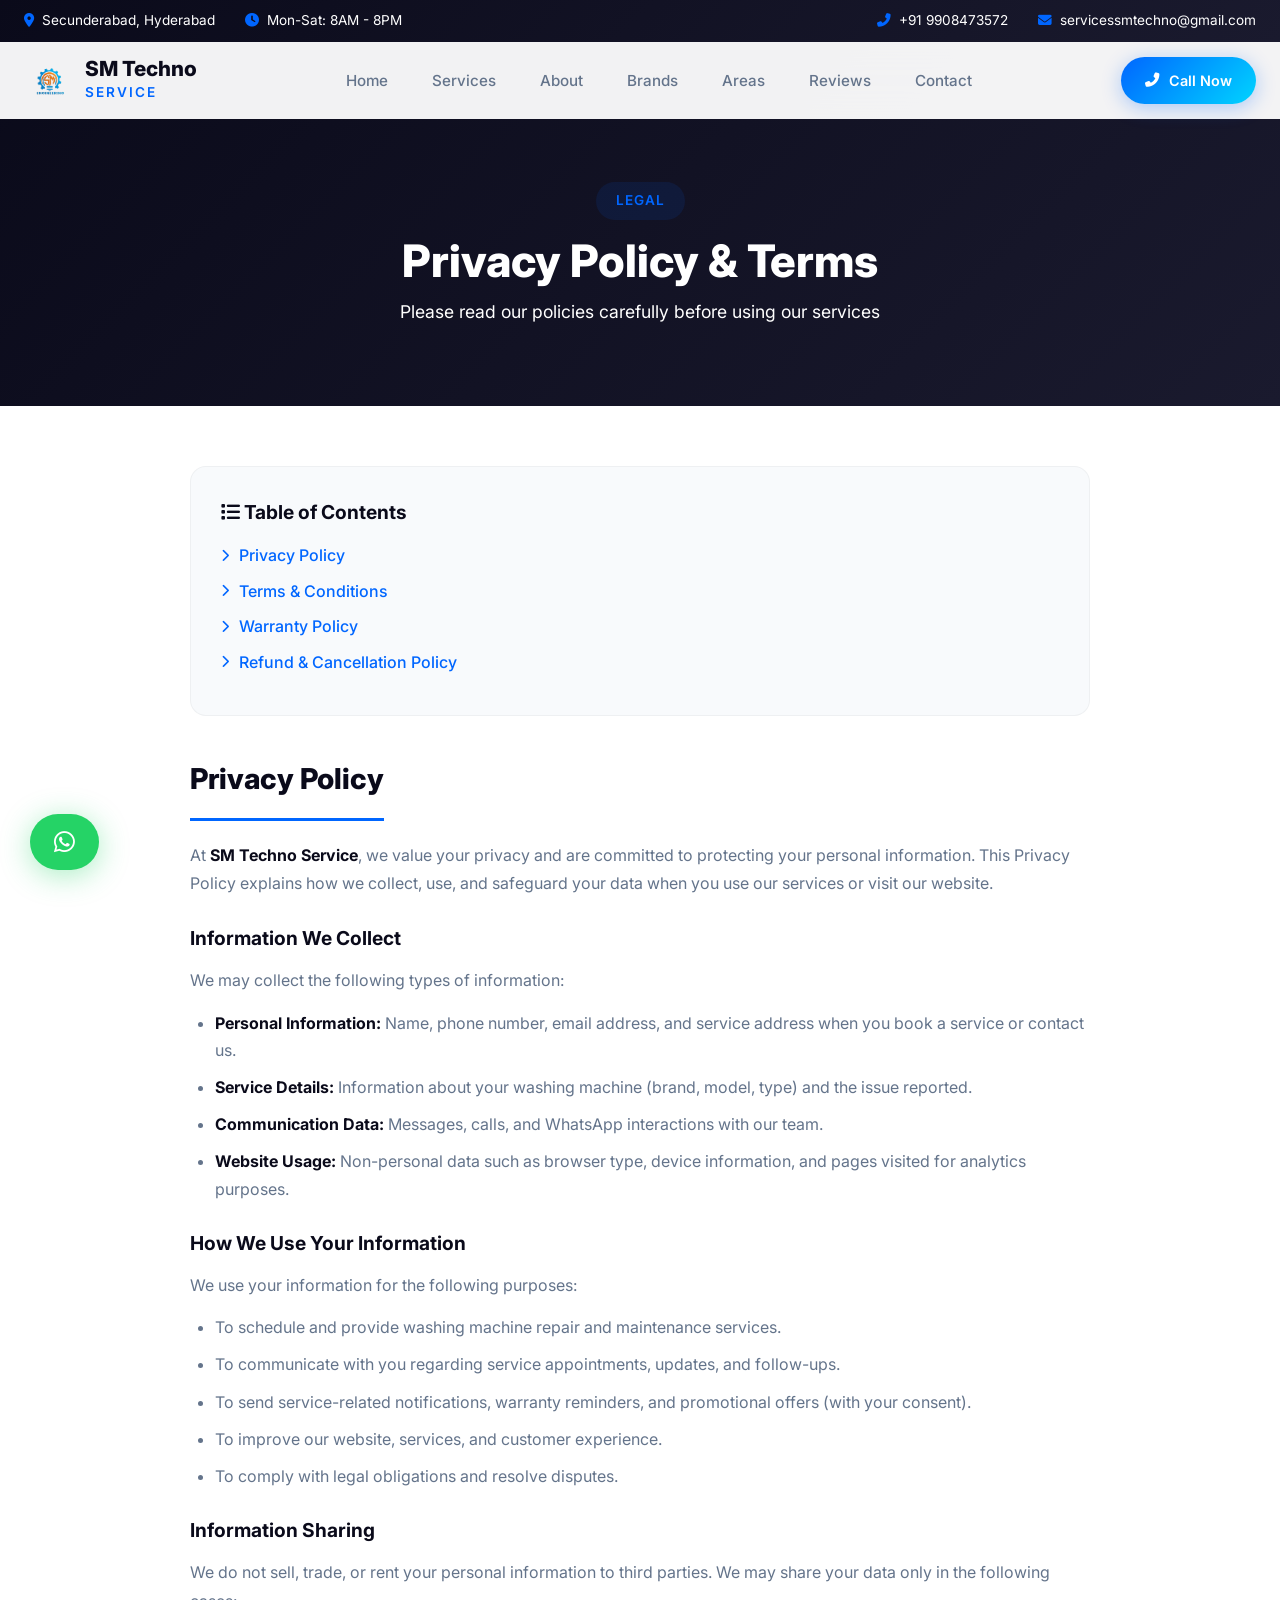
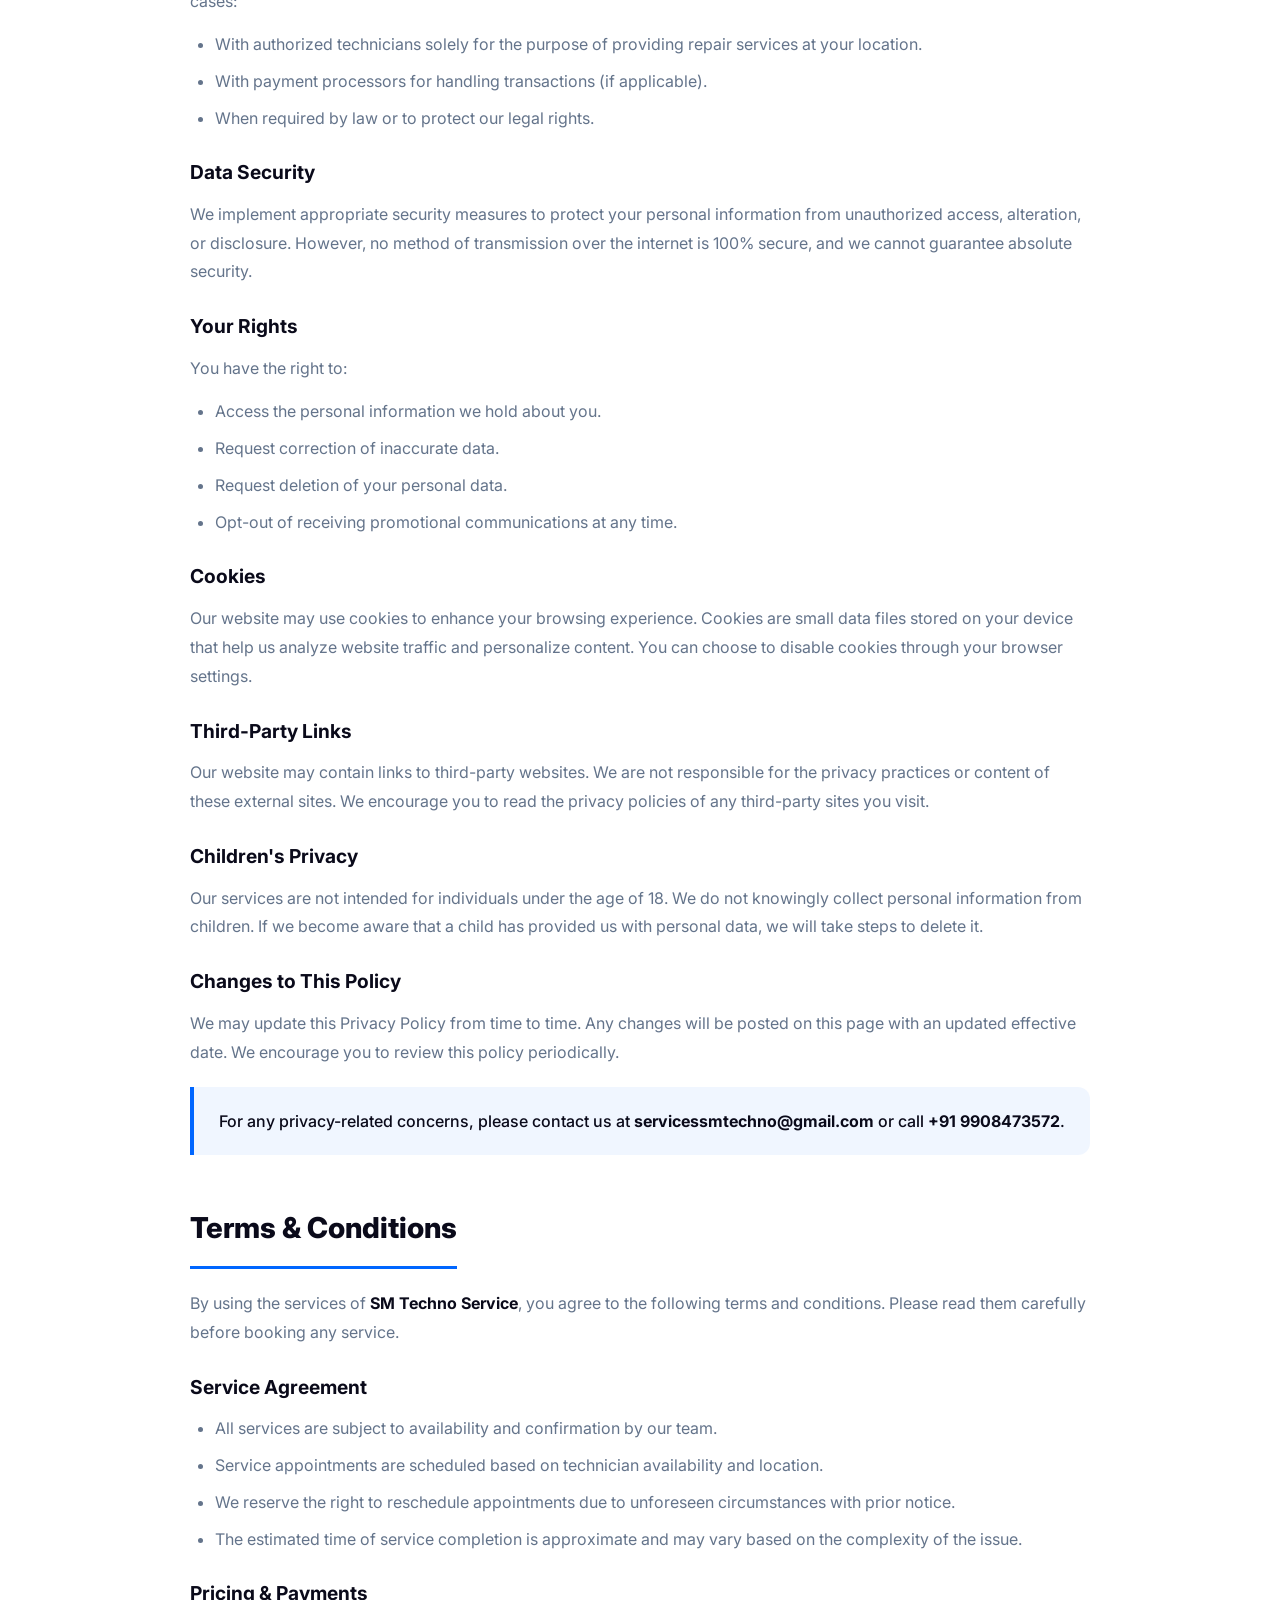
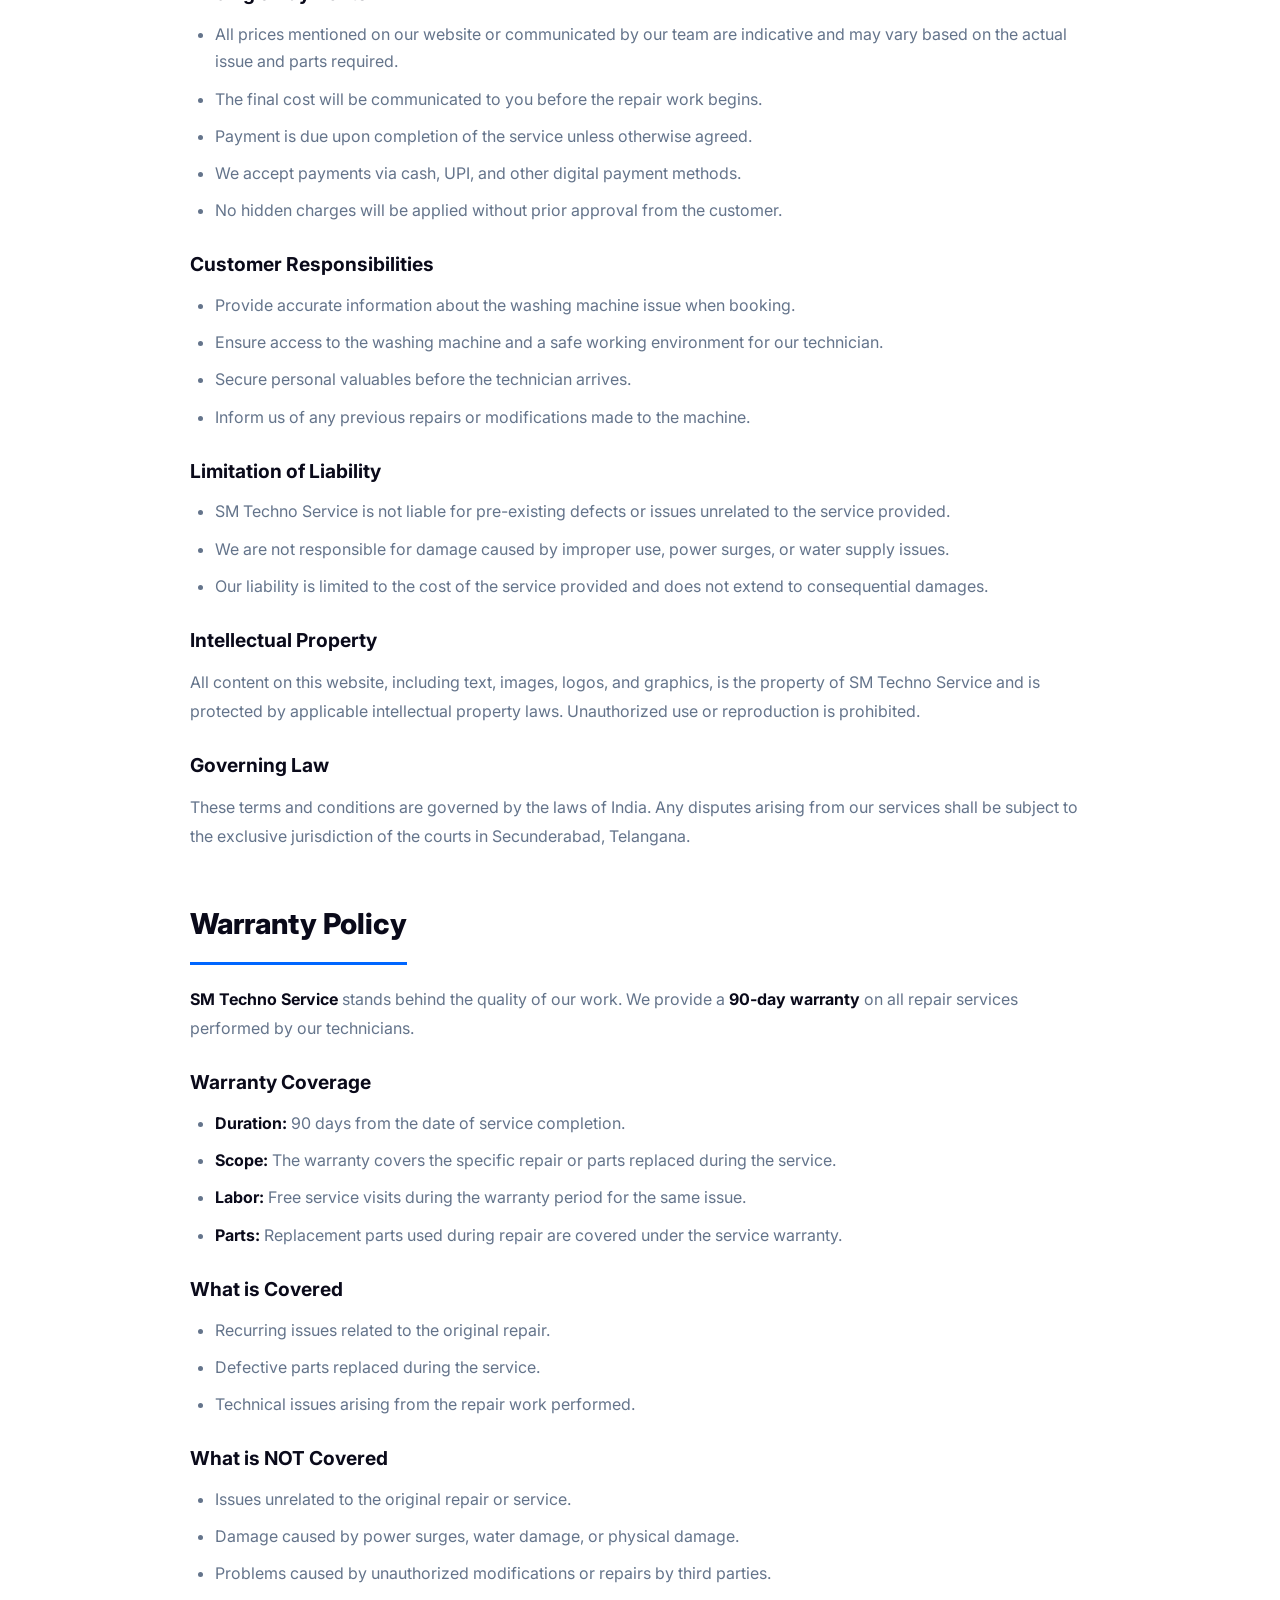
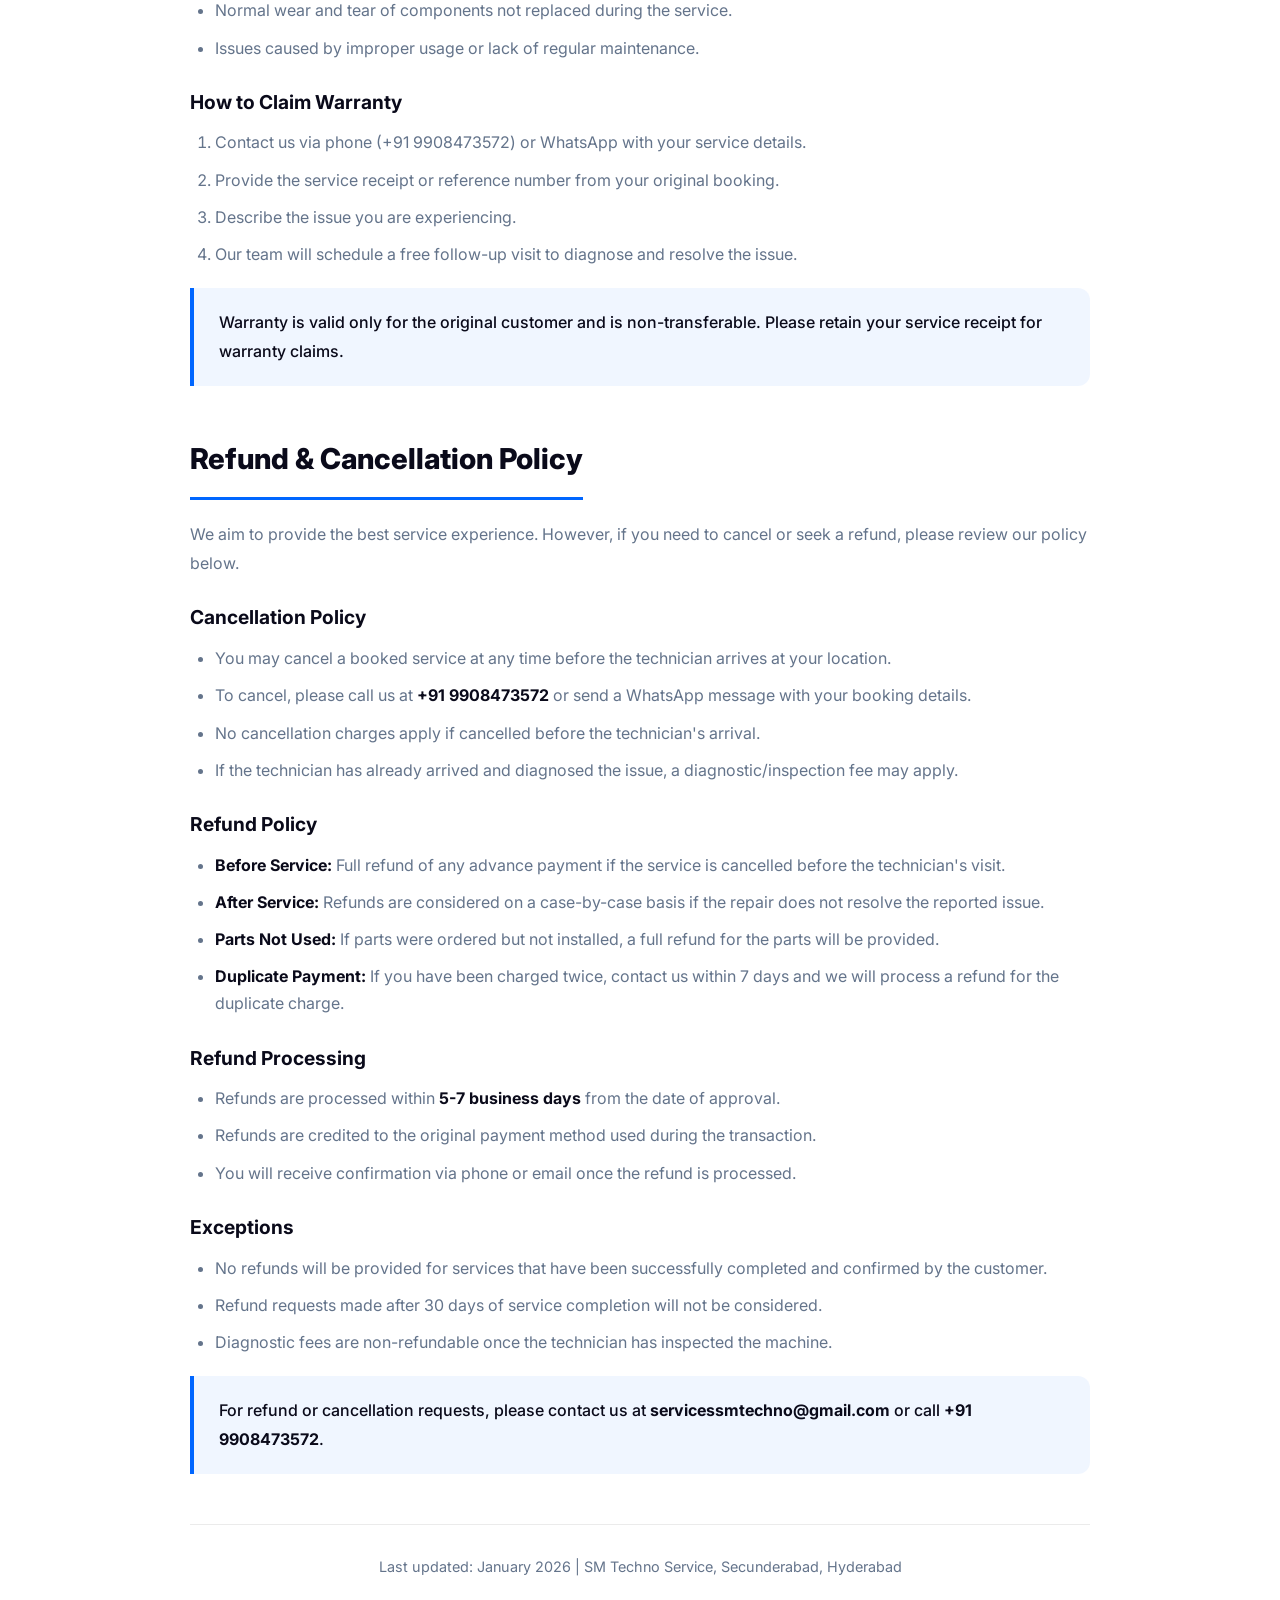
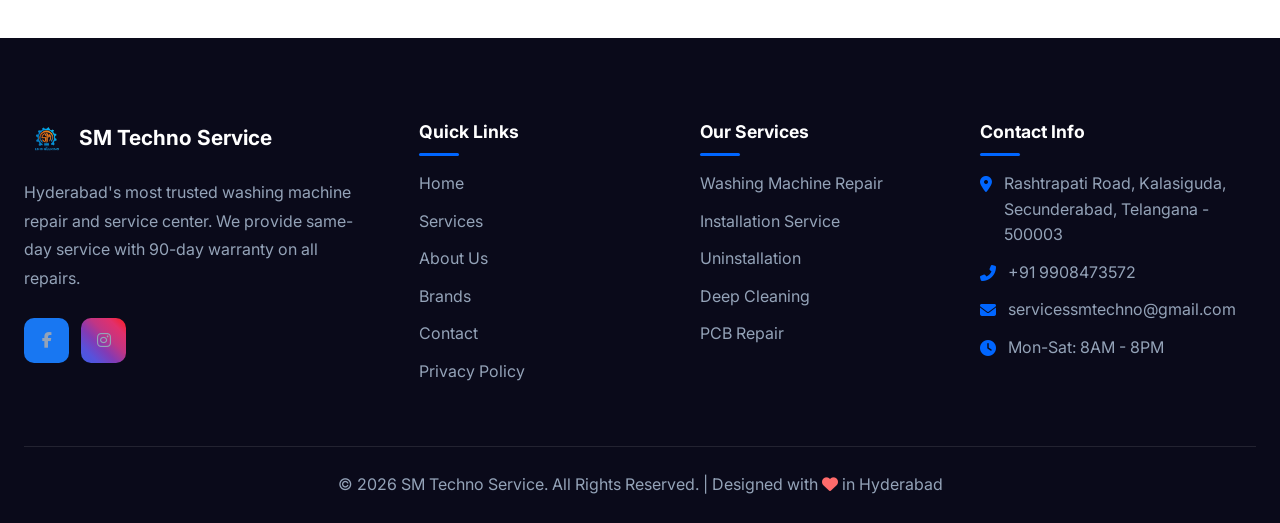
==== policy.html @ df084fe5 "feat: add privacy policy & terms page" ====
﻿<!DOCTYPE html>
<html lang="en">

<head>
    <!-- Google tag (gtag.js) -->
    <script async src="https://www.googletagmanager.com/gtag/js?id=AW-17245229179"></script>
    <script>
        window.dataLayer = window.dataLayer || [];
        function gtag(){dataLayer.push(arguments);}
        gtag('js', new Date());
        gtag('config', 'AW-17245229179');
    </script>
    <meta charset="UTF-8">
    <meta name="viewport" content="width=device-width, initial-scale=1.0">
    <title>Privacy Policy & Terms - SM Techno Service</title>
    <meta name="description" content="Read our privacy policy, terms and conditions, warranty policy, and refund/cancellation policy for SM Techno Service washing machine repair in Hyderabad.">
    <meta name="robots" content="index, follow">
    <meta name="theme-color" content="#0066ff">
    <link rel="canonical" href="https://smtechnoservice.online/policy.html">
    <link rel="icon" type="image/png" href="logo.png">
    <meta property="og:type" content="website">
    <meta property="og:title" content="Privacy Policy & Terms - SM Techno Service">
    <meta property="og:description" content="Read our privacy policy, terms and conditions, warranty policy, and refund/cancellation policy for SM Techno Service.">
    <meta property="og:url" content="https://smtechnoservice.online/policy.html">
    <meta property="og:site_name" content="SM Techno Service">
    <meta property="og:image" content="https://smtechnoservice.online/logo.png">
    <meta property="og:locale" content="en_IN">
    <link rel="stylesheet" href="styles.css">
    <link href="https://fonts.googleapis.com/css2?family=Inter:wght@300;400;500;600;700;800&family=Poppins:wght@300;400;500;600;700&display=swap" rel="stylesheet">
    <link rel="stylesheet" href="https://cdnjs.cloudflare.com/ajax/libs/font-awesome/6.5.0/css/all.min.css">
    <style>
        .policy-hero { padding: 140px 0 50px; background: var(--gradient-3); text-align: center; }
        .policy-hero .section-tag { margin-bottom: 15px; }
        .policy-hero .section-title { color: var(--white); margin-bottom: 10px; }
        .policy-hero .section-subtitle { color: var(--gray-light); }
        .policy-content { padding: 60px 0; background: var(--white); }
        .policy-container { max-width: 900px; margin: 0 auto; }
        .policy-toc { background: var(--light); border-radius: 16px; padding: 30px; margin-bottom: 40px; border: 1px solid rgba(0,0,0,0.04); }
        .policy-toc h3 { font-size: 1.2rem; font-weight: 700; color: var(--dark); margin-bottom: 15px; }
        .policy-toc ul { list-style: none; }
        .policy-toc li { margin-bottom: 10px; }
        .policy-toc a { color: var(--primary); text-decoration: none; font-weight: 500; display: flex; align-items: center; gap: 10px; transition: all 0.3s ease; }
        .policy-toc a i { font-size: 0.8rem; }
        .policy-toc a:hover { color: var(--primary-dark); padding-left: 5px; }
        .policy-section { margin-bottom: 50px; }
        .policy-section h2 { font-size: 1.8rem; font-weight: 800; color: var(--dark); margin-bottom: 20px; padding-bottom: 15px; border-bottom: 3px solid var(--primary); display: inline-block; }
        .policy-section h3 { font-size: 1.2rem; font-weight: 700; color: var(--dark); margin: 25px 0 12px; }
        .policy-section p { color: var(--gray); line-height: 1.8; margin-bottom: 15px; font-size: 1rem; }
        .policy-section ul, .policy-section ol { color: var(--gray); margin-bottom: 15px; padding-left: 25px; }
        .policy-section li { margin-bottom: 10px; line-height: 1.7; font-size: 1rem; }
        .policy-section strong { color: var(--dark); }
        .policy-highlight { background: rgba(0,102,255,0.06); border-left: 4px solid var(--primary); padding: 20px 25px; border-radius: 0 12px 12px 0; margin: 20px 0; }
        .policy-highlight p { margin-bottom: 0; color: var(--dark); font-weight: 500; }
        .policy-updated { text-align: center; color: var(--gray); font-size: 0.9rem; margin-top: 40px; padding-top: 30px; border-top: 1px solid rgba(0,0,0,0.08); }
    </style>
</head>

<body>
    <div class="top-bar">
        <div class="container">
            <div class="top-bar-left">
                <span><i class="fas fa-map-marker-alt"></i> Secunderabad, Hyderabad</span>
                <span><i class="fas fa-clock"></i> Mon-Sat: 8AM - 8PM</span>
            </div>
            <div class="top-bar-right">
                <span><i class="fas fa-phone-alt"></i> <a href="tel:+919908473572">+91 9908473572</a></span>
                <span><i class="fas fa-envelope"></i> servicessmtechno@gmail.com</span>
            </div>
        </div>
    </div>

    <header class="header">
        <div class="container">
            <div class="logo">
                <img src="logo.png" alt="SM Techno Service">
                <div class="logo-text">
                    <span class="logo-name">SM Techno</span>
                    <span class="logo-tagline">Service</span>
                </div>
            </div>
            <nav class="nav">
                <ul>
                    <li><a href="index.html#section-home">Home</a></li>
                    <li><a href="index.html#section-services">Services</a></li>
                    <li><a href="index.html#section-about">About</a></li>
                    <li><a href="index.html#section-brands">Brands</a></li>
                    <li><a href="index.html#section-areas">Areas</a></li>
                    <li><a href="index.html#section-reviews">Reviews</a></li>
                    <li><a href="index.html#section-contact">Contact</a></li>
                </ul>
            </nav>
            <div class="header-right">
                <a href="tel:+919908473572" class="btn-call">
                    <i class="fas fa-phone-alt"></i>
                    <span>Call Now</span>
                </a>
                <div class="hamburger">
                    <span></span>
                    <span></span>
                    <span></span>
                </div>
            </div>
        </div>
    </header>

    <section class="policy-hero">
        <div class="container">
            <div class="section-header light">
                <span class="section-tag">Legal</span>
                <h1 class="section-title">Privacy Policy & Terms</h1>
                <p class="section-subtitle">Please read our policies carefully before using our services</p>
            </div>
        </div>
    </section>

    <section class="policy-content">
        <div class="container">
            <div class="policy-container">

                <div class="policy-toc">
                    <h3><i class="fas fa-list"></i> Table of Contents</h3>
                    <ul>
                        <li><a href="#privacy-policy"><i class="fas fa-chevron-right"></i> Privacy Policy</a></li>
                        <li><a href="#terms-conditions"><i class="fas fa-chevron-right"></i> Terms & Conditions</a></li>
                        <li><a href="#warranty-policy"><i class="fas fa-chevron-right"></i> Warranty Policy</a></li>
                        <li><a href="#refund-cancellation"><i class="fas fa-chevron-right"></i> Refund & Cancellation Policy</a></li>
                    </ul>
                </div>

                <div class="policy-section" id="privacy-policy">
                    <h2>Privacy Policy</h2>
                    <p>At <strong>SM Techno Service</strong>, we value your privacy and are committed to protecting your personal information. This Privacy Policy explains how we collect, use, and safeguard your data when you use our services or visit our website.</p>
                    <h3>Information We Collect</h3>
                    <p>We may collect the following types of information:</p>
                    <ul>
                        <li><strong>Personal Information:</strong> Name, phone number, email address, and service address when you book a service or contact us.</li>
                        <li><strong>Service Details:</strong> Information about your washing machine (brand, model, type) and the issue reported.</li>
                        <li><strong>Communication Data:</strong> Messages, calls, and WhatsApp interactions with our team.</li>
                        <li><strong>Website Usage:</strong> Non-personal data such as browser type, device information, and pages visited for analytics purposes.</li>
                    </ul>
                    <h3>How We Use Your Information</h3>
                    <p>We use your information for the following purposes:</p>
                    <ul>
                        <li>To schedule and provide washing machine repair and maintenance services.</li>
                        <li>To communicate with you regarding service appointments, updates, and follow-ups.</li>
                        <li>To send service-related notifications, warranty reminders, and promotional offers (with your consent).</li>
                        <li>To improve our website, services, and customer experience.</li>
                        <li>To comply with legal obligations and resolve disputes.</li>
                    </ul>
                    <h3>Information Sharing</h3>
                    <p>We do not sell, trade, or rent your personal information to third parties. We may share your data only in the following cases:</p>
                    <ul>
                        <li>With authorized technicians solely for the purpose of providing repair services at your location.</li>
                        <li>With payment processors for handling transactions (if applicable).</li>
                        <li>When required by law or to protect our legal rights.</li>
                    </ul>
                    <h3>Data Security</h3>
                    <p>We implement appropriate security measures to protect your personal information from unauthorized access, alteration, or disclosure. However, no method of transmission over the internet is 100% secure, and we cannot guarantee absolute security.</p>
                    <h3>Your Rights</h3>
                    <p>You have the right to:</p>
                    <ul>
                        <li>Access the personal information we hold about you.</li>
                        <li>Request correction of inaccurate data.</li>
                        <li>Request deletion of your personal data.</li>
                        <li>Opt-out of receiving promotional communications at any time.</li>
                    </ul>
                    <h3>Cookies</h3>
                    <p>Our website may use cookies to enhance your browsing experience. Cookies are small data files stored on your device that help us analyze website traffic and personalize content. You can choose to disable cookies through your browser settings.</p>
                    <h3>Third-Party Links</h3>
                    <p>Our website may contain links to third-party websites. We are not responsible for the privacy practices or content of these external sites. We encourage you to read the privacy policies of any third-party sites you visit.</p>
                    <h3>Children's Privacy</h3>
                    <p>Our services are not intended for individuals under the age of 18. We do not knowingly collect personal information from children. If we become aware that a child has provided us with personal data, we will take steps to delete it.</p>
                    <h3>Changes to This Policy</h3>
                    <p>We may update this Privacy Policy from time to time. Any changes will be posted on this page with an updated effective date. We encourage you to review this policy periodically.</p>
                    <div class="policy-highlight">
                        <p>For any privacy-related concerns, please contact us at <strong>servicessmtechno@gmail.com</strong> or call <strong>+91 9908473572</strong>.</p>
                    </div>
                </div>

                <div class="policy-section" id="terms-conditions">
                    <h2>Terms & Conditions</h2>
                    <p>By using the services of <strong>SM Techno Service</strong>, you agree to the following terms and conditions. Please read them carefully before booking any service.</p>
                    <h3>Service Agreement</h3>
                    <ul>
                        <li>All services are subject to availability and confirmation by our team.</li>
                        <li>Service appointments are scheduled based on technician availability and location.</li>
                        <li>We reserve the right to reschedule appointments due to unforeseen circumstances with prior notice.</li>
                        <li>The estimated time of service completion is approximate and may vary based on the complexity of the issue.</li>
                    </ul>
                    <h3>Pricing & Payments</h3>
                    <ul>
                        <li>All prices mentioned on our website or communicated by our team are indicative and may vary based on the actual issue and parts required.</li>
                        <li>The final cost will be communicated to you before the repair work begins.</li>
                        <li>Payment is due upon completion of the service unless otherwise agreed.</li>
                        <li>We accept payments via cash, UPI, and other digital payment methods.</li>
                        <li>No hidden charges will be applied without prior approval from the customer.</li>
                    </ul>
                    <h3>Customer Responsibilities</h3>
                    <ul>
                        <li>Provide accurate information about the washing machine issue when booking.</li>
                        <li>Ensure access to the washing machine and a safe working environment for our technician.</li>
                        <li>Secure personal valuables before the technician arrives.</li>
                        <li>Inform us of any previous repairs or modifications made to the machine.</li>
                    </ul>
                    <h3>Limitation of Liability</h3>
                    <ul>
                        <li>SM Techno Service is not liable for pre-existing defects or issues unrelated to the service provided.</li>
                        <li>We are not responsible for damage caused by improper use, power surges, or water supply issues.</li>
                        <li>Our liability is limited to the cost of the service provided and does not extend to consequential damages.</li>
                    </ul>
                    <h3>Intellectual Property</h3>
                    <p>All content on this website, including text, images, logos, and graphics, is the property of SM Techno Service and is protected by applicable intellectual property laws. Unauthorized use or reproduction is prohibited.</p>
                    <h3>Governing Law</h3>
                    <p>These terms and conditions are governed by the laws of India. Any disputes arising from our services shall be subject to the exclusive jurisdiction of the courts in Secunderabad, Telangana.</p>
                </div>

                <div class="policy-section" id="warranty-policy">
                    <h2>Warranty Policy</h2>
                    <p><strong>SM Techno Service</strong> stands behind the quality of our work. We provide a <strong>90-day warranty</strong> on all repair services performed by our technicians.</p>
                    <h3>Warranty Coverage</h3>
                    <ul>
                        <li><strong>Duration:</strong> 90 days from the date of service completion.</li>
                        <li><strong>Scope:</strong> The warranty covers the specific repair or parts replaced during the service.</li>
                        <li><strong>Labor:</strong> Free service visits during the warranty period for the same issue.</li>
                        <li><strong>Parts:</strong> Replacement parts used during repair are covered under the service warranty.</li>
                    </ul>
                    <h3>What is Covered</h3>
                    <ul>
                        <li>Recurring issues related to the original repair.</li>
                        <li>Defective parts replaced during the service.</li>
                        <li>Technical issues arising from the repair work performed.</li>
                    </ul>
                    <h3>What is NOT Covered</h3>
                    <ul>
                        <li>Issues unrelated to the original repair or service.</li>
                        <li>Damage caused by power surges, water damage, or physical damage.</li>
                        <li>Problems caused by unauthorized modifications or repairs by third parties.</li>
                        <li>Normal wear and tear of components not replaced during the service.</li>
                        <li>Issues caused by improper usage or lack of regular maintenance.</li>
                    </ul>
                    <h3>How to Claim Warranty</h3>
                    <ol>
                        <li>Contact us via phone (+91 9908473572) or WhatsApp with your service details.</li>
                        <li>Provide the service receipt or reference number from your original booking.</li>
                        <li>Describe the issue you are experiencing.</li>
                        <li>Our team will schedule a free follow-up visit to diagnose and resolve the issue.</li>
                    </ol>
                    <div class="policy-highlight">
                        <p>Warranty is valid only for the original customer and is non-transferable. Please retain your service receipt for warranty claims.</p>
                    </div>
                </div>

                <div class="policy-section" id="refund-cancellation">
                    <h2>Refund & Cancellation Policy</h2>
                    <p>We aim to provide the best service experience. However, if you need to cancel or seek a refund, please review our policy below.</p>
                    <h3>Cancellation Policy</h3>
                    <ul>
                        <li>You may cancel a booked service at any time before the technician arrives at your location.</li>
                        <li>To cancel, please call us at <strong>+91 9908473572</strong> or send a WhatsApp message with your booking details.</li>
                        <li>No cancellation charges apply if cancelled before the technician's arrival.</li>
                        <li>If the technician has already arrived and diagnosed the issue, a diagnostic/inspection fee may apply.</li>
                    </ul>
                    <h3>Refund Policy</h3>
                    <ul>
                        <li><strong>Before Service:</strong> Full refund of any advance payment if the service is cancelled before the technician's visit.</li>
                        <li><strong>After Service:</strong> Refunds are considered on a case-by-case basis if the repair does not resolve the reported issue.</li>
                        <li><strong>Parts Not Used:</strong> If parts were ordered but not installed, a full refund for the parts will be provided.</li>
                        <li><strong>Duplicate Payment:</strong> If you have been charged twice, contact us within 7 days and we will process a refund for the duplicate charge.</li>
                    </ul>
                    <h3>Refund Processing</h3>
                    <ul>
                        <li>Refunds are processed within <strong>5-7 business days</strong> from the date of approval.</li>
                        <li>Refunds are credited to the original payment method used during the transaction.</li>
                        <li>You will receive confirmation via phone or email once the refund is processed.</li>
                    </ul>
                    <h3>Exceptions</h3>
                    <ul>
                        <li>No refunds will be provided for services that have been successfully completed and confirmed by the customer.</li>
                        <li>Refund requests made after 30 days of service completion will not be considered.</li>
                        <li>Diagnostic fees are non-refundable once the technician has inspected the machine.</li>
                    </ul>
                    <div class="policy-highlight">
                        <p>For refund or cancellation requests, please contact us at <strong>servicessmtechno@gmail.com</strong> or call <strong>+91 9908473572</strong>.</p>
                    </div>
                </div>

                <div class="policy-updated">
                    <p>Last updated: January 2026 | SM Techno Service, Secunderabad, Hyderabad</p>
                </div>

            </div>
        </div>
    </section>

    <footer class="footer">
        <div class="container">
            <div class="footer-grid">
                <div class="footer-col footer-about">
                    <div class="footer-logo">
                        <img src="logo.png" alt="SM Techno Service" loading="lazy">
                        <span>SM Techno Service</span>
                    </div>
                    <p>Hyderabad's most trusted washing machine repair and service center. We provide same-day service with 90-day warranty on all repairs.</p>
                    <div class="footer-social">
                        <a href="https://www.facebook.com/profile.php?id=61593124959179" target="_blank" rel="noopener" aria-label="Facebook" class="facebook"><i class="fab fa-facebook-f"></i></a>
                        <a href="https://www.instagram.com/smtechnoservices/" target="_blank" rel="noopener" aria-label="Instagram" class="instagram"><i class="fab fa-instagram"></i></a>
                    </div>
                </div>
                <div class="footer-col">
                    <h4>Quick Links</h4>
                    <ul>
                        <li><a href="index.html#section-home">Home</a></li>
                        <li><a href="index.html#section-services">Services</a></li>
                        <li><a href="index.html#section-about">About Us</a></li>
                        <li><a href="index.html#section-brands">Brands</a></li>
                        <li><a href="index.html#section-contact">Contact</a></li>
                        <li><a href="policy.html">Privacy Policy</a></li>
                    </ul>
                </div>
                <div class="footer-col">
                    <h4>Our Services</h4>
                    <ul>
                        <li><a href="index.html#section-services">Washing Machine Repair</a></li>
                        <li><a href="index.html#section-services">Installation Service</a></li>
                        <li><a href="index.html#section-services">Uninstallation</a></li>
                        <li><a href="index.html#section-services">Deep Cleaning</a></li>
                        <li><a href="index.html#section-services">PCB Repair</a></li>
                    </ul>
                </div>
                <div class="footer-col">
                    <h4>Contact Info</h4>
                    <ul class="contact-list">
                        <li><i class="fas fa-map-marker-alt"></i> Rashtrapati Road, Kalasiguda, Secunderabad, Telangana - 500003</li>
                        <li><i class="fas fa-phone-alt"></i> <a href="tel:+919908473572">+91 9908473572</a></li>
                        <li><i class="fas fa-envelope"></i> servicessmtechno@gmail.com</li>
                        <li><i class="fas fa-clock"></i> Mon-Sat: 8AM - 8PM</li>
                    </ul>
                </div>
            </div>
            <div class="footer-bottom">
                <p>&copy; 2026 SM Techno Service. All Rights Reserved. | Designed with <i class="fas fa-heart"></i> in Hyderabad</p>
            </div>
        </div>
    </footer>

    <a href="tel:+919908473572" class="call-float"><i class="fas fa-phone-alt"></i></a>
    <a href="https://wa.me/919908473572" class="whatsapp-float" target="_blank"><i class="fab fa-whatsapp"></i><span class="whatsapp-text">Chat with us</span></a>

    <script>
        window.addEventListener('load', () => { const p = document.querySelector('.preloader'); if(p){p.classList.add('hidden'); setTimeout(()=>{p.style.display='none';},500);} });
        const header = document.querySelector('.header');
        window.addEventListener('scroll', () => { if(window.scrollY > 100){header.classList.add('scrolled');}else{header.classList.remove('scrolled');} });
        const hamburger = document.querySelector('.hamburger');
        const nav = document.querySelector('.nav');
        if(hamburger){hamburger.addEventListener('click',()=>{nav.classList.toggle('active');hamburger.classList.toggle('active');});}
        document.querySelectorAll('.nav a').forEach(link=>{link.addEventListener('click',()=>{nav.classList.remove('active');hamburger.classList.remove('active');});});
    </script>
</body>

</html>
---- styles.css ----
* {
    margin: 0;
    padding: 0;
    box-sizing: border-box;
}

:root {
    --primary: #0066ff;
    --primary-dark: #0052cc;
    --secondary: #ff6b35;
    --dark: #0a0a1a;
    --dark-light: #1a1a2e;
    --gray: #64748b;
    --gray-light: #94a3b8;
    --light: #f8fafc;
    --white: #ffffff;
    --gradient-1: linear-gradient(135deg, #0066ff 0%, #00d4ff 100%);
    --gradient-2: linear-gradient(135deg, #ff6b35 0%, #ff9a56 100%);
    --gradient-3: linear-gradient(135deg, #0a0a1a 0%, #1a1a2e 100%);
    --shadow-sm: 0 2px 10px rgba(0,0,0,0.08);
    --shadow-md: 0 10px 40px rgba(0,0,0,0.12);
    --shadow-lg: 0 20px 60px rgba(0,0,0,0.15);
    --shadow-glow: 0 0 40px rgba(0,102,255,0.3);
}

html {
    scroll-behavior: smooth;
}

section[id] {
    scroll-margin-top: 110px;
}

body {
    font-family: 'Inter', sans-serif;
    line-height: 1.6;
    color: var(--dark);
    background: var(--white);
    overflow-x: hidden;
}

.container {
    max-width: 1300px;
    margin: 0 auto;
    padding: 0 24px;
}

/* Preloader */
.preloader {
    position: fixed;
    top: 0;
    left: 0;
    width: 100%;
    height: 100%;
    background: var(--white);
    display: flex;
    align-items: center;
    justify-content: center;
    z-index: 99999;
    transition: opacity 0.5s, visibility 0.5s;
}

.preloader.hidden {
    opacity: 0;
    visibility: hidden;
}

.loader {
    width: 50px;
    height: 50px;
    border: 4px solid var(--light);
    border-top-color: var(--primary);
    border-radius: 50%;
    animation: spin 1s linear infinite;
}

@keyframes spin {
    to { transform: rotate(360deg); }
}

/* Top Bar */
.top-bar {
    background: var(--gradient-3);
    color: var(--white);
    padding: 10px 0;
    font-size: 0.85rem;
}

.top-bar .container {
    display: flex;
    justify-content: space-between;
    align-items: center;
}

.top-bar-left, .top-bar-right {
    display: flex;
    gap: 30px;
}

.top-bar a,
.info-content p a,
.contact-list li a {
    color: inherit;
    text-decoration: none;
}

.contact-list li a {
    display: inline;
    padding-left: 0;
}

.contact-list li a:hover {
    padding-left: 0;
    color: var(--primary);
}

.top-bar span {
    display: flex;
    align-items: center;
    gap: 8px;
}

.top-bar i {
    color: var(--primary);
}

/* Header */
.header {
    background: rgba(255,255,255,0.95);
    backdrop-filter: blur(20px);
    padding: 15px 0;
    position: fixed;
    width: 100%;
    top: 42px;
    z-index: 1000;
    transition: all 0.3s ease;
}

.header.scrolled {
    top: 0;
    box-shadow: var(--shadow-md);
}

.header .container {
    display: flex;
    justify-content: space-between;
    align-items: center;
}

.logo {
    display: flex;
    align-items: center;
    gap: 12px;
}

.logo img {
    height: 45px;
    width: auto;
}

.logo-text {
    display: flex;
    flex-direction: column;
}

.logo-name {
    font-size: 1.3rem;
    font-weight: 800;
    color: var(--dark);
    line-height: 1.2;
}

.logo-tagline {
    font-size: 0.85rem;
    color: var(--primary);
    font-weight: 600;
    letter-spacing: 2px;
    text-transform: uppercase;
}

.nav ul {
    display: flex;
    list-style: none;
    gap: 8px;
}

.nav a {
    text-decoration: none;
    color: var(--gray);
    font-weight: 500;
    padding: 10px 18px;
    border-radius: 8px;
    transition: all 0.3s ease;
    font-size: 0.95rem;
}

.nav a:hover, .nav a.active {
    color: var(--primary);
    background: rgba(0,102,255,0.08);
}

.header-right {
    display: flex;
    align-items: center;
    gap: 20px;
}

.btn-call {
    display: flex;
    align-items: center;
    gap: 10px;
    background: var(--gradient-1);
    color: var(--white);
    padding: 12px 24px;
    border-radius: 50px;
    text-decoration: none;
    font-weight: 600;
    font-size: 0.9rem;
    transition: all 0.3s ease;
    box-shadow: 0 4px 20px rgba(0,102,255,0.3);
}

.btn-call:hover {
    transform: translateY(-2px);
    box-shadow: 0 8px 30px rgba(0,102,255,0.4);
}

.hamburger {
    display: none;
    flex-direction: column;
    cursor: pointer;
    gap: 5px;
}

.hamburger span {
    width: 25px;
    height: 3px;
    background: var(--dark);
    border-radius: 2px;
    transition: all 0.3s ease;
}

/* Hero Section */
.hero {
    position: relative;
    min-height: auto;
    display: flex;
    flex-direction: column;
    align-items: center;
    justify-content: center;
    overflow: hidden;
    padding: 120px 0 70px;
}

.hero-slider {
    position: absolute;
    top: 0;
    left: 0;
    width: 100%;
    height: 100%;
}

.slide {
    position: absolute;
    top: 0;
    left: 0;
    width: 100%;
    height: 100%;
    background-size: cover;
    background-position: center;
    opacity: 0;
    transition: opacity 0.4s ease;
}

.slide.slide-repair {
    background-image: url('images/GeneralRepair.webp');
}

.slide.slide-cleaning {
    background-image: url('images/DeepCleaning.webp');
}

.slide.slide-installation {
    background-image: url('images/Installation.webp');
}

.slide.active {
    opacity: 1;
}

.slide-overlay {
    position: absolute;
    top: 0;
    left: 0;
    width: 100%;
    height: 100%;
    background: linear-gradient(135deg, rgba(0,0,0,0.6) 0%, rgba(0,0,0,0.5) 100%);
}

.hero-content {
    position: relative;
    z-index: 10;
    width: 100%;
    max-width: 800px;
    margin: 0 auto;
    padding: 0 24px;
    display: flex;
    flex-direction: column;
    align-items: flex-start;
    text-align: left;
}

.hero-badge {
    display: inline-flex;
    align-items: center;
    gap: 10px;
    background: rgba(0,102,255,0.2);
    border: 1px solid rgba(0,102,255,0.3);
    padding: 10px 20px;
    border-radius: 50px;
    color: var(--white);
    font-size: 0.9rem;
    font-weight: 500;
    margin-bottom: 30px;
    animation: fadeInUp 0.5s ease;
}

.hero-badge i {
    color: var(--secondary);
}

.hero-title {
    font-size: 4rem;
    font-weight: 800;
    color: var(--white);
    line-height: 1.1;
    margin-bottom: 25px;
}

.title-line {
    display: block;
    animation: fadeInUp 0.5s ease backwards;
}

.title-line:nth-child(1) { animation-delay: 0.1s; }
.title-line:nth-child(2) { animation-delay: 0.2s; }
.title-line:nth-child(3) { animation-delay: 0.3s; }

.gradient-text {
    background: var(--gradient-1);
    -webkit-background-clip: text;
    -webkit-text-fill-color: transparent;
    background-clip: text;
}

.hero-description {
    font-size: 1.2rem;
    color: var(--white);
    margin-bottom: 20px;
    max-width: 600px;
    animation: fadeInUp 0.5s ease 0.4s backwards;
}

.hero-buttons {
    display: flex;
    gap: 20px;
    margin-bottom: 30px;
    animation: fadeInUp 0.5s ease 0.5s backwards;
}

.btn {
    display: inline-flex;
    align-items: center;
    gap: 10px;
    padding: 16px 32px;
    border-radius: 50px;
    text-decoration: none;
    font-weight: 600;
    font-size: 1rem;
    transition: all 0.3s ease;
    cursor: pointer;
    border: none;
}

.btn-primary {
    background: var(--gradient-1);
    color: var(--white);
    box-shadow: 0 4px 20px rgba(0,102,255,0.3);
}

.btn-primary:hover {
    transform: translateY(-3px);
    box-shadow: 0 8px 30px rgba(0,102,255,0.4);
}

.btn-glow {
    animation: glow 2s ease-in-out infinite alternate;
}

@keyframes glow {
    from { box-shadow: 0 4px 20px rgba(0,102,255,0.3); }
    to { box-shadow: 0 4px 40px rgba(0,102,255,0.5); }
}

.btn-outline {
    background: transparent;
    color: var(--white);
    border: 2px solid rgba(255,255,255,0.3);
}

.btn-outline:hover {
    background: var(--white);
    color: var(--dark);
    border-color: var(--white);
}

.btn-white {
    background: var(--white);
    color: var(--primary);
    box-shadow: 0 4px 20px rgba(0,0,0,0.15);
}

.btn-white:hover {
    transform: translateY(-3px);
    box-shadow: 0 8px 30px rgba(0,0,0,0.2);
}

.btn-whatsapp {
    background: #25d366;
    color: var(--white);
}

.btn-whatsapp:hover {
    background: #20bd5a;
    transform: translateY(-3px);
}

.hero-stats {
    display: flex;
    gap: 60px;
    animation: fadeInUp 0.8s ease 1.2s backwards;
}

.stat-item {
    text-align: center;
}

.stat-number {
    font-size: 2.5rem;
    font-weight: 800;
    color: var(--white);
}

.stat-plus {
    font-size: 2rem;
    color: var(--primary);
    font-weight: 700;
}

.stat-label {
    display: block;
    font-size: 0.9rem;
    color: var(--gray-light);
    margin-top: 5px;
}

/* Slider Controls */
.slider-controls {
    position: absolute;
    bottom: 40px;
    left: 50%;
    transform: translateX(-50%);
    display: flex;
    align-items: center;
    gap: 20px;
    z-index: 10;
}

.slider-btn {
    width: 50px;
    height: 50px;
    border-radius: 50%;
    background: rgba(255,255,255,0.1);
    border: 1px solid rgba(255,255,255,0.2);
    color: var(--white);
    cursor: pointer;
    transition: all 0.3s ease;
}

.slider-btn:hover {
    background: var(--primary);
    border-color: var(--primary);
}

.slider-dots {
    display: flex;
    gap: 10px;
}

.dot {
    width: 12px;
    height: 12px;
    border-radius: 50%;
    background: rgba(255,255,255,0.3);
    cursor: pointer;
    transition: all 0.3s ease;
}

.dot.active {
    background: var(--primary);
    width: 40px;
    border-radius: 6px;
}

/* Features Strip */
.features-strip {
    background: var(--white);
    padding: 40px 0;
    margin-top: -60px;
    position: relative;
    z-index: 20;
}

.features-strip .container {
    display: grid;
    grid-template-columns: repeat(4, 1fr);
    gap: 30px;
    background: var(--white);
    padding: 30px;
    border-radius: 20px;
    box-shadow: var(--shadow-lg);
}

.feature-item {
    display: flex;
    align-items: center;
    gap: 20px;
}

.feature-icon {
    width: 70px;
    height: 70px;
    background: var(--gradient-1);
    border-radius: 16px;
    display: flex;
    align-items: center;
    justify-content: center;
    flex-shrink: 0;
}

.feature-icon i {
    font-size: 1.8rem;
    color: var(--white);
}

.feature-text h4 {
    font-size: 1.1rem;
    font-weight: 700;
    color: var(--dark);
    margin-bottom: 5px;
}

.feature-text p {
    font-size: 0.9rem;
    color: var(--gray);
}

/* Section Styles */
.section-header {
    text-align: center;
    margin-bottom: 30px;
}

.section-header.light .section-title,
.section-header.light .section-subtitle {
    color: var(--white);
}

.section-tag {
    display: inline-block;
    background: rgba(0,102,255,0.1);
    color: var(--primary);
    padding: 8px 20px;
    border-radius: 50px;
    font-size: 0.85rem;
    font-weight: 600;
    text-transform: uppercase;
    letter-spacing: 1px;
    margin-bottom: 20px;
}

.section-title {
    font-size: 2.8rem;
    font-weight: 800;
    color: var(--dark);
    margin-bottom: 15px;
    line-height: 1.2;
}

.section-subtitle {
    font-size: 1.1rem;
    color: var(--gray);
    max-width: 600px;
    margin: 0 auto;
}

/* Services Section */
.services {
    padding: 60px 0;
    background: var(--light);
}

.services-grid {
    display: grid;
    grid-template-columns: repeat(3, 1fr);
    gap: 30px;
}

.service-card {
    background: var(--white);
    border-radius: 20px;
    overflow: hidden;
    box-shadow: var(--shadow-sm);
    transition: all 0.4s ease;
}

.service-card:hover {
    transform: translateY(-10px);
    box-shadow: var(--shadow-lg);
}

.card-image {
    position: relative;
    height: 150px;
    overflow: hidden;
}

.card-image img {
    width: 100%;
    height: 100%;
    object-fit: cover;
    transition: transform 0.5s ease;
}

.service-card:hover .card-image img {
    transform: scale(1.1);
}

.card-badge {
    position: absolute;
    top: 15px;
    right: 15px;
    background: var(--secondary);
    color: var(--white);
    padding: 6px 16px;
    border-radius: 50px;
    font-size: 0.8rem;
    font-weight: 600;
}

.card-content {
    padding: 20px;
}

.card-icon {
    width: 50px;
    height: 50px;
    background: var(--gradient-1);
    border-radius: 14px;
    display: flex;
    align-items: center;
    justify-content: center;
    margin-bottom: 15px;
}

.card-icon i {
    font-size: 1.3rem;
    color: var(--white);
}

.card-content h3 {
    font-size: 1.25rem;
    font-weight: 700;
    color: var(--dark);
    margin-bottom: 10px;
}

.card-content p {
    color: var(--gray);
    font-size: 0.9rem;
    margin-bottom: 15px;
}

.card-features {
    list-style: none;
    margin-bottom: 15px;
}

.card-features li {
    display: flex;
    align-items: center;
    gap: 10px;
    padding: 8px 0;
    color: var(--gray);
    font-size: 0.9rem;
}

.card-features i {
    color: var(--primary);
    font-size: 0.8rem;
}

.btn-card {
    display: inline-flex;
    align-items: center;
    gap: 8px;
    color: var(--primary);
    font-weight: 600;
    text-decoration: none;
    transition: all 0.3s ease;
}

.btn-card:hover {
    gap: 12px;
    color: var(--primary-dark);
}

/* About Section */
.about {
    padding: 60px 0;
    background: var(--white);
}

.about-grid {
    display: grid;
    grid-template-columns: 1fr 1fr;
    gap: 80px;
    align-items: center;
}

.about-images {
    position: relative;
}

.about-img-main {
    border-radius: 20px;
    overflow: hidden;
    box-shadow: var(--shadow-lg);
}

.about-img-main img {
    width: 100%;
    height: 400px;
    object-fit: cover;
}

.about-img-secondary {
    position: absolute;
    bottom: -30px;
    right: -30px;
    width: 200px;
    height: 200px;
    border-radius: 16px;
    overflow: hidden;
    border: 6px solid var(--white);
    box-shadow: var(--shadow-lg);
}

.about-img-secondary img {
    width: 100%;
    height: 100%;
    object-fit: cover;
}

.experience-badge {
    position: absolute;
    top: 30px;
    left: -20px;
    background: var(--gradient-1);
    color: var(--white);
    padding: 25px;
    border-radius: 16px;
    text-align: center;
    box-shadow: var(--shadow-glow);
}

.exp-number {
    display: block;
    font-size: 2.5rem;
    font-weight: 800;
}

.exp-text {
    font-size: 0.85rem;
    font-weight: 500;
}

.about-content .section-tag {
    margin-bottom: 15px;
}

.about-content .section-title {
    text-align: left;
    font-size: 2.2rem;
}

.about-description {
    color: var(--gray);
    font-size: 1.05rem;
    margin-bottom: 30px;
    line-height: 1.8;
}

.about-features {
    display: grid;
    grid-template-columns: 1fr 1fr;
    gap: 25px;
    margin-bottom: 35px;
}

.about-feature {
    display: flex;
    gap: 15px;
}

.feature-icon-box {
    width: 50px;
    height: 50px;
    background: rgba(0,102,255,0.1);
    border-radius: 12px;
    display: flex;
    align-items: center;
    justify-content: center;
    flex-shrink: 0;
}

.feature-icon-box i {
    color: var(--primary);
    font-size: 1.2rem;
}

.feature-info h4 {
    font-size: 1rem;
    font-weight: 600;
    color: var(--dark);
    margin-bottom: 5px;
}

.feature-info p {
    font-size: 0.85rem;
    color: var(--gray);
}

/* Machine Types */
.machine-types {
    padding: 60px 0;
    background: var(--gradient-3);
}

.types-showcase {
    display: grid;
    grid-template-columns: repeat(4, 1fr);
    gap: 25px;
}

.type-card {
    position: relative;
    border-radius: 20px;
    overflow: hidden;
    height: 300px;
    cursor: pointer;
}

.type-card::before {
    content: '';
    position: absolute;
    top: 0;
    left: 0;
    width: 100%;
    height: 100%;
    background: rgba(0, 0, 0, 0.4);
    z-index: 1;
    transition: all 0.3s ease;
}

.type-card:hover::before {
    background: rgba(0, 0, 0, 0.2);
}

.type-image {
    width: 100%;
    height: 100%;
}

.type-image img {
    width: 100%;
    height: 100%;
    object-fit: cover;
    transition: transform 0.5s ease;
}

.type-card:hover .type-image img {
    transform: scale(1.1);
}

.type-info {
    position: absolute;
    bottom: 0;
    left: 0;
    right: 0;
    padding: 30px;
    background: linear-gradient(transparent, rgba(0,0,0,0.95));
    color: var(--white);
    z-index: 2;
}

.type-info h3 {
    font-size: 1.3rem;
    font-weight: 700;
    margin-bottom: 5px;
}

.type-info p {
    font-size: 0.9rem;
    opacity: 0.8;
}

/* Brands Section */
.brands {
    padding: 60px 0;
    background: var(--white);
    overflow: hidden;
}

.brands-marquee {
    overflow: hidden;
    mask-image: linear-gradient(90deg, transparent, black 10%, black 90%, transparent);
}

.brands-track {
    display: flex;
    gap: 30px;
    animation: marquee 20s linear infinite;
}

@keyframes marquee {
    0% { transform: translateX(0); }
    100% { transform: translateX(-50%); }
}

.brand-logo {
    flex-shrink: 0;
    width: 140px;
    height: 70px;
    background: var(--white);
    border-radius: 12px;
    display: flex;
    align-items: center;
    justify-content: center;
    padding: 10px;
    transition: all 0.3s ease;
    box-shadow: 0 2px 10px rgba(0,0,0,0.08);
}

.brand-svg {
    width: 100%;
    height: 100%;
}

.brand-logo img {
    max-width: 100%;
    max-height: 100%;
    object-fit: contain;
}

.brand-logo:hover {
    transform: translateY(-5px) scale(1.05);
    box-shadow: 0 10px 30px rgba(0,0,0,0.15);
}

/* Service Areas */
.service-areas {
    padding: 60px 0;
    background: var(--white);
}

.areas-grid {
    display: grid;
    grid-template-columns: repeat(4, 1fr);
    gap: 15px;
    margin-top: 20px;
}

.area-item {
    display: flex;
    align-items: center;
    gap: 10px;
    padding: 14px 18px;
    background: var(--light);
    border-radius: 10px;
    border: 1px solid rgba(0,0,0,0.04);
    color: var(--dark);
    font-weight: 500;
    font-size: 0.95rem;
    transition: all 0.3s ease;
}

.area-item i {
    color: var(--primary);
}

.area-item:hover {
    background: rgba(0,102,255,0.06);
    border-color: rgba(0,102,255,0.2);
    transform: translateY(-3px);
}

/* Process Section */
.process {
    padding: 60px 0;
    background: var(--light);
}

.process-grid {
    display: flex;
    align-items: center;
    justify-content: center;
    gap: 20px;
}

.process-step {
    text-align: center;
    padding: 40px 30px;
    background: var(--white);
    border-radius: 20px;
    position: relative;
    flex: 1;
    max-width: 250px;
    transition: all 0.3s ease;
}

.process-step:hover {
    transform: translateY(-10px);
    box-shadow: var(--shadow-lg);
}

.step-number {
    position: absolute;
    top: -15px;
    left: 30px;
    font-size: 4rem;
    font-weight: 900;
    color: rgba(0,102,255,0.1);
    line-height: 1;
}

.step-icon {
    width: 70px;
    height: 70px;
    background: var(--gradient-1);
    border-radius: 50%;
    display: flex;
    align-items: center;
    justify-content: center;
    margin: 0 auto 20px;
}

.step-icon i {
    font-size: 1.5rem;
    color: var(--white);
}

.process-step h3 {
    font-size: 1.1rem;
    font-weight: 700;
    color: var(--dark);
    margin-bottom: 10px;
}

.process-step p {
    font-size: 0.9rem;
    color: var(--gray);
}

.process-connector {
    color: var(--primary);
    font-size: 1.5rem;
}

/* Testimonials */
.testimonials {
    padding: 60px 0;
    background: var(--gradient-3);
    overflow: hidden;
}

.testimonial-slider {
    position: relative;
    overflow: hidden;
    mask-image: linear-gradient(90deg, transparent, black 10%, black 90%, transparent);
}

.testimonial-track {
    display: flex;
    gap: 25px;
    animation: testimonialScroll 30s linear infinite;
    width: max-content;
}

@keyframes testimonialScroll {
    0% {
        transform: translateX(0);
    }
    100% {
        transform: translateX(-50%);
    }
}

.testimonial-card {
    min-width: 350px;
    max-width: 350px;
    background: rgba(255,255,255,0.05);
    backdrop-filter: blur(10px);
    border: 1px solid rgba(255,255,255,0.1);
    border-radius: 16px;
    padding: 25px;
    flex-shrink: 0;
}

.testimonial-rating {
    display: flex;
    gap: 3px;
    margin-bottom: 12px;
}

.testimonial-rating i {
    color: #ffc107;
    font-size: 0.85rem;
}

.testimonial-text {
    color: rgba(255,255,255,0.9);
    font-size: 0.95rem;
    line-height: 1.6;
    margin-bottom: 18px;
}

.testimonial-author {
    display: flex;
    align-items: center;
    gap: 12px;
}

.author-avatar {
    width: 40px;
    height: 40px;
    background: var(--gradient-1);
    border-radius: 50%;
    display: flex;
    align-items: center;
    justify-content: center;
    color: var(--white);
    font-weight: 700;
    font-size: 0.85rem;
    flex-shrink: 0;
}

.author-info h4 {
    color: var(--white);
    font-size: 0.9rem;
    font-weight: 600;
    margin-bottom: 2px;
}

.author-info span {
    color: var(--gray-light);
    font-size: 0.8rem;
}

.testimonial-track:hover {
    animation-play-state: paused;
}

/* CTA Section */
.cta-section {
    padding: 60px 0;
    background: var(--dark);
    position: relative;
    overflow: hidden;
}

.cta-section::before {
    content: '';
    position: absolute;
    top: -50%;
    right: -20%;
    width: 500px;
    height: 500px;
    background: rgba(0,102,255,0.12);
    border-radius: 50%;
}

.cta-section::after {
    content: '';
    position: absolute;
    bottom: -50%;
    left: -10%;
    width: 400px;
    height: 400px;
    background: rgba(0,102,255,0.1);
    border-radius: 50%;
}

.cta-content {
    text-align: center;
    position: relative;
    z-index: 1;
}

.cta-content h2 {
    font-size: 2rem;
    font-weight: 700;
    color: var(--white);
    margin-bottom: 15px;
}

.cta-content p {
    font-size: 1rem;
    color: var(--gray-light);
    margin-bottom: 30px;
}

.cta-buttons {
    display: flex;
    justify-content: center;
    gap: 20px;
}

/* Contact Section */
.contact {
    padding: 50px 0;
    background: var(--white);
}

.contact .section-header {
    margin-bottom: 25px;
}

.contact .section-title {
    font-size: 2.2rem;
    margin-bottom: 0;
}

.contact-grid {
    display: grid;
    grid-template-columns: 1fr 1.5fr;
    gap: 40px;
    align-items: stretch;
}

.contact-info {
    display: flex;
    flex-direction: column;
}

.contact-info .info-card:last-child {
    margin-bottom: 0;
}

.info-card {
    display: flex;
    gap: 15px;
    padding: 18px;
    background: var(--light);
    border-radius: 14px;
    margin-bottom: 15px;
    transition: all 0.3s ease;
    border: 1px solid rgba(0,0,0,0.04);
}

.info-card:hover {
    transform: translateX(8px);
    background: rgba(0,102,255,0.05);
    border-color: rgba(0,102,255,0.15);
}

.info-icon {
    width: 50px;
    height: 50px;
    background: var(--gradient-1);
    border-radius: 12px;
    display: flex;
    align-items: center;
    justify-content: center;
    flex-shrink: 0;
}

.info-icon i {
    font-size: 1.1rem;
    color: var(--white);
}

.info-content h4 {
    font-size: 1rem;
    font-weight: 700;
    color: var(--dark);
    margin-bottom: 4px;
}

.info-content p {
    color: var(--gray);
    font-size: 0.9rem;
}

.social-links {
    display: flex;
    gap: 10px;
    margin-top: 20px;
}

.social-links a {
    width: 44px;
    height: 44px;
    background: var(--light);
    border-radius: 10px;
    display: flex;
    align-items: center;
    justify-content: center;
    color: var(--gray);
    font-size: 1rem;
    transition: all 0.3s ease;
}

.social-links a:hover {
    background: var(--primary);
    color: var(--white);
    transform: translateY(-4px);
}

.contact-form-wrapper {
    background: var(--white);
    padding: 30px;
    border-radius: 18px;
    border: 1px solid rgba(0,0,0,0.06);
    box-shadow: var(--shadow-md);
    display: flex;
    flex-direction: column;
}

.contact-form-wrapper .contact-form {
    display: flex;
    flex-direction: column;
    justify-content: space-between;
    flex: 1;
}

.contact-form h3 {
    font-size: 1.3rem;
    font-weight: 700;
    color: var(--dark);
    margin-bottom: 25px;
}

.form-row {
    display: grid;
    grid-template-columns: 1fr 1fr;
    gap: 15px;
    margin-bottom: 15px;
}

.form-group {
    margin-bottom: 15px;
}

.form-group label {
    display: block;
    font-size: 0.85rem;
    font-weight: 600;
    color: var(--dark);
    margin-bottom: 6px;
}

.form-group input,
.form-group select,
.form-group textarea {
    width: 100%;
    padding: 13px 16px;
    border: 2px solid rgba(0,0,0,0.06);
    border-radius: 10px;
    font-family: inherit;
    font-size: 0.95rem;
    background: var(--light);
    transition: all 0.3s ease;
}

.form-group input:focus,
.form-group select:focus,
.form-group textarea:focus {
    outline: none;
    border-color: var(--primary);
    box-shadow: 0 0 0 4px rgba(0,102,255,0.1);
    background: var(--white);
}

.form-group textarea {
    resize: vertical;
    min-height: 100px;
}

.btn-block {
    width: 100%;
    justify-content: center;
}

/* Footer */
.footer {
    background: var(--dark);
    color: var(--white);
    padding: 80px 0 0;
}

.footer-grid {
    display: grid;
    grid-template-columns: 1.5fr 1fr 1fr 1.2fr;
    gap: 50px;
    padding-bottom: 50px;
}

.footer-logo {
    display: flex;
    align-items: center;
    gap: 12px;
    margin-bottom: 20px;
}

.footer-logo img {
    height: 40px;
}

.footer-logo span {
    font-size: 1.3rem;
    font-weight: 700;
}

.footer-about p {
    color: var(--gray-light);
    line-height: 1.8;
    margin-bottom: 25px;
}

.footer-social {
    display: flex;
    gap: 12px;
}

.footer-social a {
    width: 45px;
    height: 45px;
    border-radius: 10px;
    display: flex;
    align-items: center;
    justify-content: center;
    color: var(--white);
    text-decoration: none;
    transition: all 0.3s ease;
}

.footer-social a.facebook {
    background: #1877F2;
}

.footer-social a.instagram {
    background: linear-gradient(45deg, #405DE6, #5851DB, #833AB4, #C13584, #E1306C, #FD1D1D);
}

.footer-social a:hover {
    transform: translateY(-3px) scale(1.05);
    box-shadow: 0 5px 15px rgba(0, 0, 0, 0.3);
}

.footer-col h4 {
    font-size: 1.1rem;
    font-weight: 700;
    margin-bottom: 25px;
    position: relative;
}

.footer-col h4::after {
    content: '';
    position: absolute;
    bottom: -10px;
    left: 0;
    width: 40px;
    height: 3px;
    background: var(--primary);
    border-radius: 2px;
}

.footer-col ul {
    list-style: none;
}

.footer-col li {
    margin-bottom: 12px;
}

.footer-col a {
    color: var(--gray-light);
    text-decoration: none;
    transition: all 0.3s ease;
    display: flex;
    align-items: center;
    gap: 8px;
}

.footer-col a:hover {
    color: var(--primary);
    padding-left: 5px;
}

.contact-list li {
    display: flex;
    align-items: flex-start;
    gap: 12px;
    color: var(--gray-light);
}

.contact-list i {
    color: var(--primary);
    margin-top: 5px;
}

.footer-bottom {
    border-top: 1px solid rgba(255,255,255,0.1);
    padding: 25px 0;
    text-align: center;
    color: var(--gray-light);
}

.footer-bottom i {
    color: #ff6b6b;
}

/* Call Float Button */
.call-float {
    position: fixed;
    bottom: 30px;
    right: 30px;
    width: 56px;
    height: 56px;
    display: none;
    align-items: center;
    justify-content: center;
    background: var(--gradient-1);
    color: var(--white);
    border-radius: 50%;
    text-decoration: none;
    box-shadow: 0 5px 30px rgba(0,102,255,0.4);
    z-index: 1000;
    transition: all 0.3s ease;
    animation: callPulse 2s infinite;
}

@keyframes callPulse {
    0%, 100% { box-shadow: 0 5px 30px rgba(0,102,255,0.4); }
    50% { box-shadow: 0 5px 50px rgba(0,102,255,0.6); }
}

.call-float:hover {
    transform: translateY(-5px) scale(1.05);
}

.call-float i {
    font-size: 1.3rem;
}

/* WhatsApp Float */
.whatsapp-float {
    position: fixed;
    bottom: 30px;
    left: 30px;
    display: flex;
    align-items: center;
    gap: 10px;
    background: #25d366;
    color: var(--white);
    padding: 16px 24px;
    border-radius: 50px;
    text-decoration: none;
    font-weight: 600;
    box-shadow: 0 5px 30px rgba(37,211,102,0.4);
    z-index: 1000;
    transition: all 0.3s ease;
    animation: pulse 2s infinite;
}

@keyframes pulse {
    0%, 100% { box-shadow: 0 5px 30px rgba(37,211,102,0.4); }
    50% { box-shadow: 0 5px 50px rgba(37,211,102,0.6); }
}

.whatsapp-float:hover {
    transform: translateY(-5px) scale(1.05);
}

.whatsapp-float i {
    font-size: 1.5rem;
}

.whatsapp-text {
    display: none;
}

/* Back to Top */
.back-to-top {
    position: fixed;
    bottom: 30px;
    left: 30px;
    width: 50px;
    height: 50px;
    background: var(--primary);
    color: var(--white);
    border-radius: 50%;
    display: flex;
    align-items: center;
    justify-content: center;
    text-decoration: none;
    opacity: 0;
    visibility: hidden;
    transition: all 0.3s ease;
    z-index: 1000;
}

.back-to-top.visible {
    opacity: 1;
    visibility: visible;
}

.back-to-top:hover {
    background: var(--primary-dark);
    transform: translateY(-5px);
}

/* Animations */
@keyframes fadeInUp {
    from {
        opacity: 0;
        transform: translateY(15px);
    }
    to {
        opacity: 1;
        transform: translateY(0);
    }
}

/* Responsive Design */
@media (max-width: 1200px) {
    .hero-title {
        font-size: 3.2rem;
    }
    
    .services-grid {
        grid-template-columns: repeat(2, 1fr);
    }
}

@media (max-width: 992px) {
    .top-bar {
        display: none;
    }
    
    .header {
        top: 0;
    }
    
    .nav {
        display: none;
        position: absolute;
        top: 100%;
        left: 0;
        width: 100%;
        background: var(--white);
        box-shadow: var(--shadow-md);
        max-height: calc(100vh - 70px);
        overflow-y: auto;
        border-top: 1px solid rgba(0,0,0,0.05);
    }
    
    .nav.active {
        display: block;
    }
    
    .nav ul {
        flex-direction: column;
        padding: 20px;
    }
    
    .nav a {
        display: block;
        padding: 15px 20px;
    }
    
    .hamburger {
        display: flex;
    }
    
    .btn-call {
        display: none;
    }
    
    .hero-title {
        font-size: 2.5rem;
    }
    
    .hero-stats {
        gap: 30px;
    }
    
    .stat-number {
        font-size: 2rem;
    }
    
    .features-strip .container {
        grid-template-columns: repeat(2, 1fr);
    }
    
    .about-grid {
        grid-template-columns: 1fr;
        gap: 50px;
    }
    
    .types-showcase {
        grid-template-columns: repeat(2, 1fr);
    }

    .areas-grid {
        grid-template-columns: repeat(3, 1fr);
    }
    
    .process-grid {
        flex-wrap: wrap;
    }
    
    .process-connector {
        display: none;
    }
    
    .testimonial-card {
        min-width: 300px;
        max-width: 300px;
    }
    
    .contact-grid {
        grid-template-columns: 1fr;
    }
    
    .call-float {
        display: flex;
    }
    
    .footer-grid {
        grid-template-columns: repeat(2, 1fr);
    }
}

@media (max-width: 768px) {
    .hero {
        padding: 110px 0 70px;
    }
    
    .hero-content {
        padding: 0 24px;
        align-items: center;
        text-align: center;
    }
    
    .hero-title {
        font-size: 2rem;
    }
    
    .hero-description {
        font-size: 1rem;
    }
    
    .hero-buttons {
        flex-direction: column;
        width: 100%;
        max-width: 320px;
    }
    
    .hero-buttons .btn {
        width: 100%;
        justify-content: center;
    }
    
    .features-strip .container {
        grid-template-columns: repeat(2, 1fr);
        padding: 30px;
    }

    .feature-item {
        gap: 12px;
    }

    .feature-icon {
        width: 55px;
        height: 55px;
    }

    .feature-icon i {
        font-size: 1.4rem;
    }

    .feature-text p {
        display: none;
    }

    .feature-text h4 {
        font-size: 1rem;
    }
    
    .section-header {
        margin-bottom: 20px;
    }
    
    .section-title {
        font-size: 2rem;
    }
    
    .services-grid {
        grid-template-columns: 1fr;
    }
    
    .types-showcase {
        grid-template-columns: 1fr;
    }
    
    .type-card {
        height: 240px;
    }

    .areas-grid {
        grid-template-columns: repeat(2, 1fr);
    }
    
    .about-grid {
        gap: 60px;
    }
    
    .about-img-secondary {
        width: 140px;
        height: 140px;
        right: -10px;
        bottom: -20px;
    }
    
    .experience-badge {
        left: -10px;
        padding: 18px;
    }
    
    .exp-number {
        font-size: 2rem;
    }
    
    .about-features {
        grid-template-columns: 1fr;
    }
    
    .testimonial-card {
        min-width: 280px;
        max-width: 280px;
    }
    
    .cta-buttons {
        flex-direction: column;
    }
    
    .cta-buttons .btn {
        width: 100%;
        justify-content: center;
    }
    
    .cta-content h2 {
        font-size: 1.6rem;
    }
    
    .form-row {
        grid-template-columns: 1fr;
    }
    
    .contact-form-wrapper {
        padding: 24px;
    }
    
    .footer-grid {
        grid-template-columns: 1fr;
        gap: 35px;
    }
    
    .whatsapp-float {
        padding: 16px;
        border-radius: 50%;
    }
    
    .whatsapp-text {
        display: none;
    }
}

@media (max-width: 480px) {
    .hero-title {
        font-size: 1.8rem;
    }
    
    .hero-description {
        font-size: 0.95rem;
    }
    
    .section-title {
        font-size: 1.6rem;
    }
    
    .section-subtitle {
        font-size: 0.95rem;
    }
    
    .btn {
        padding: 14px 28px;
        font-size: 0.9rem;
    }
    
    .areas-grid {
        grid-template-columns: repeat(2, 1fr);
    }
    
    .features-strip {
        margin-top: -40px;
    }
    
    .feature-item {
        gap: 15px;
    }
    
    .info-card {
        padding: 14px;
    }
    
    .about-img-main img {
        height: 300px;
    }
    
    .process-step {
        padding: 30px 20px;
    }
    
    .footer-bottom {
        font-size: 0.85rem;
    }
}
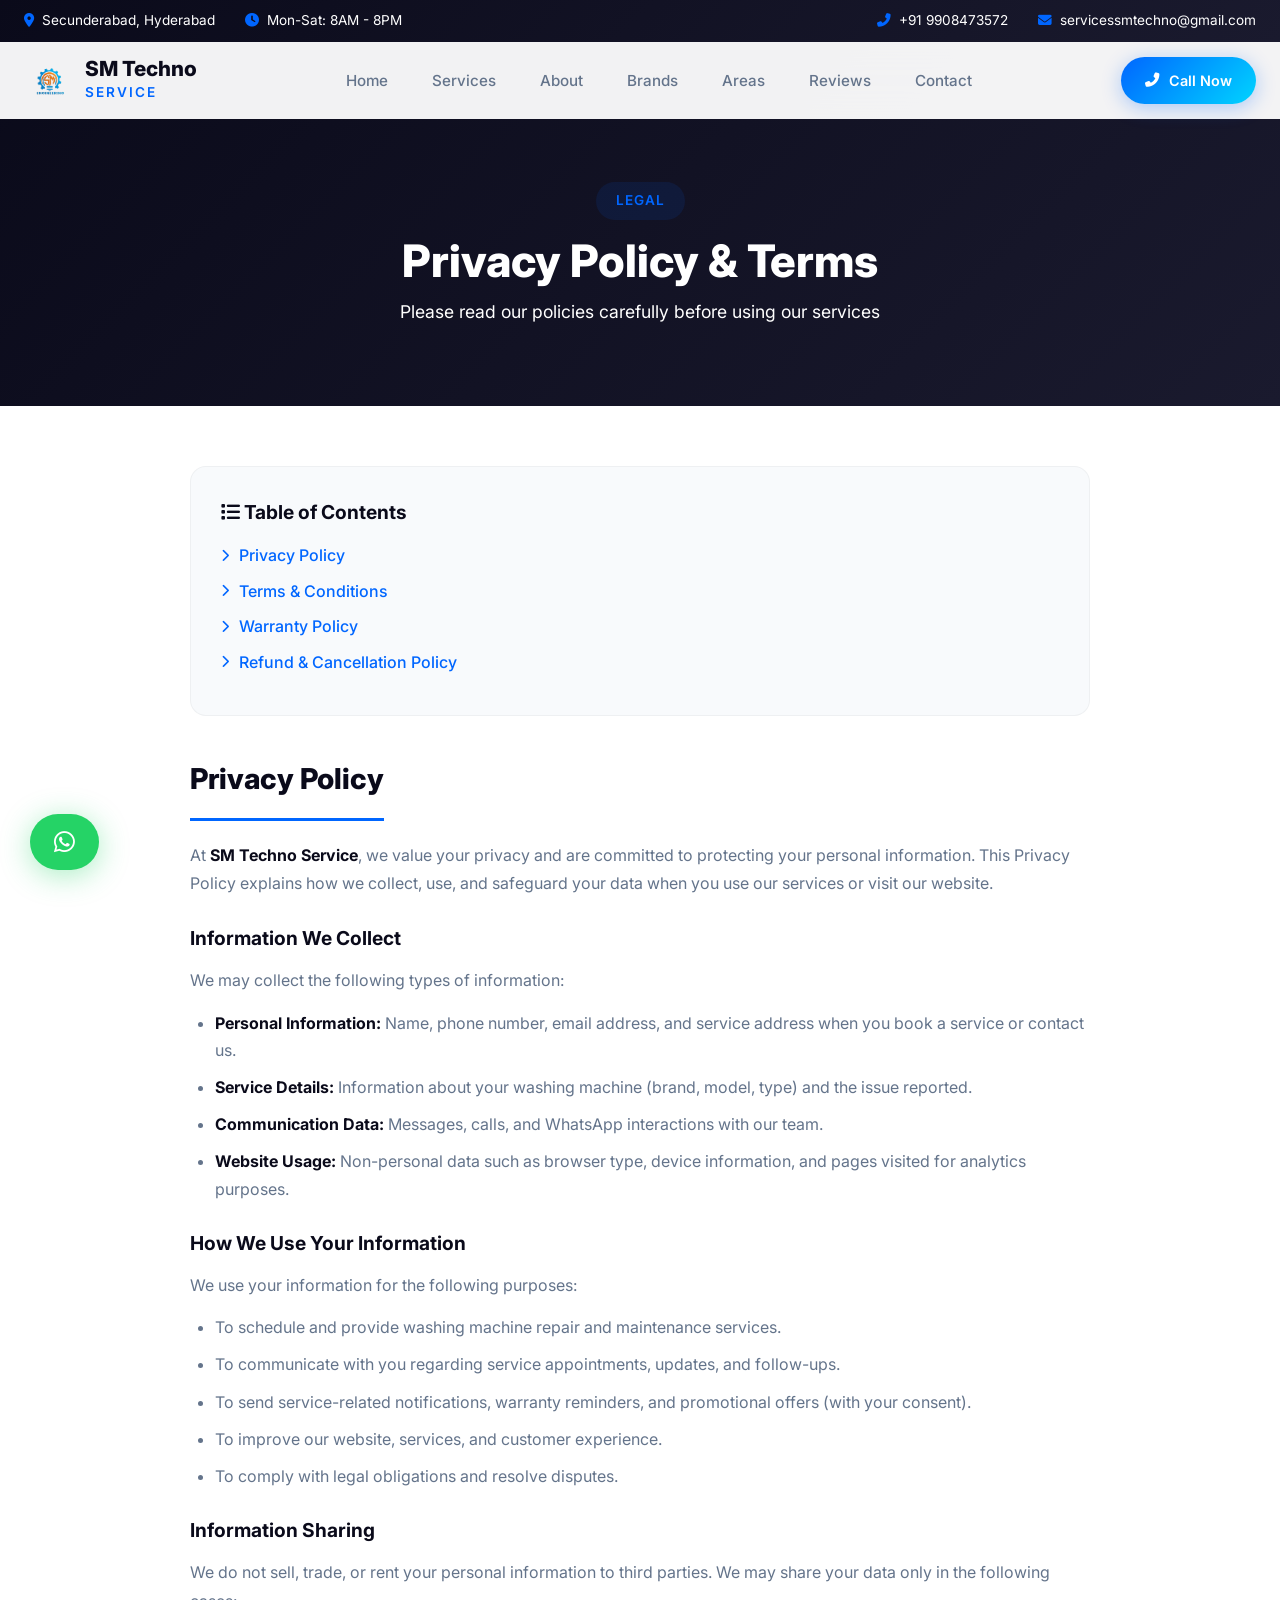
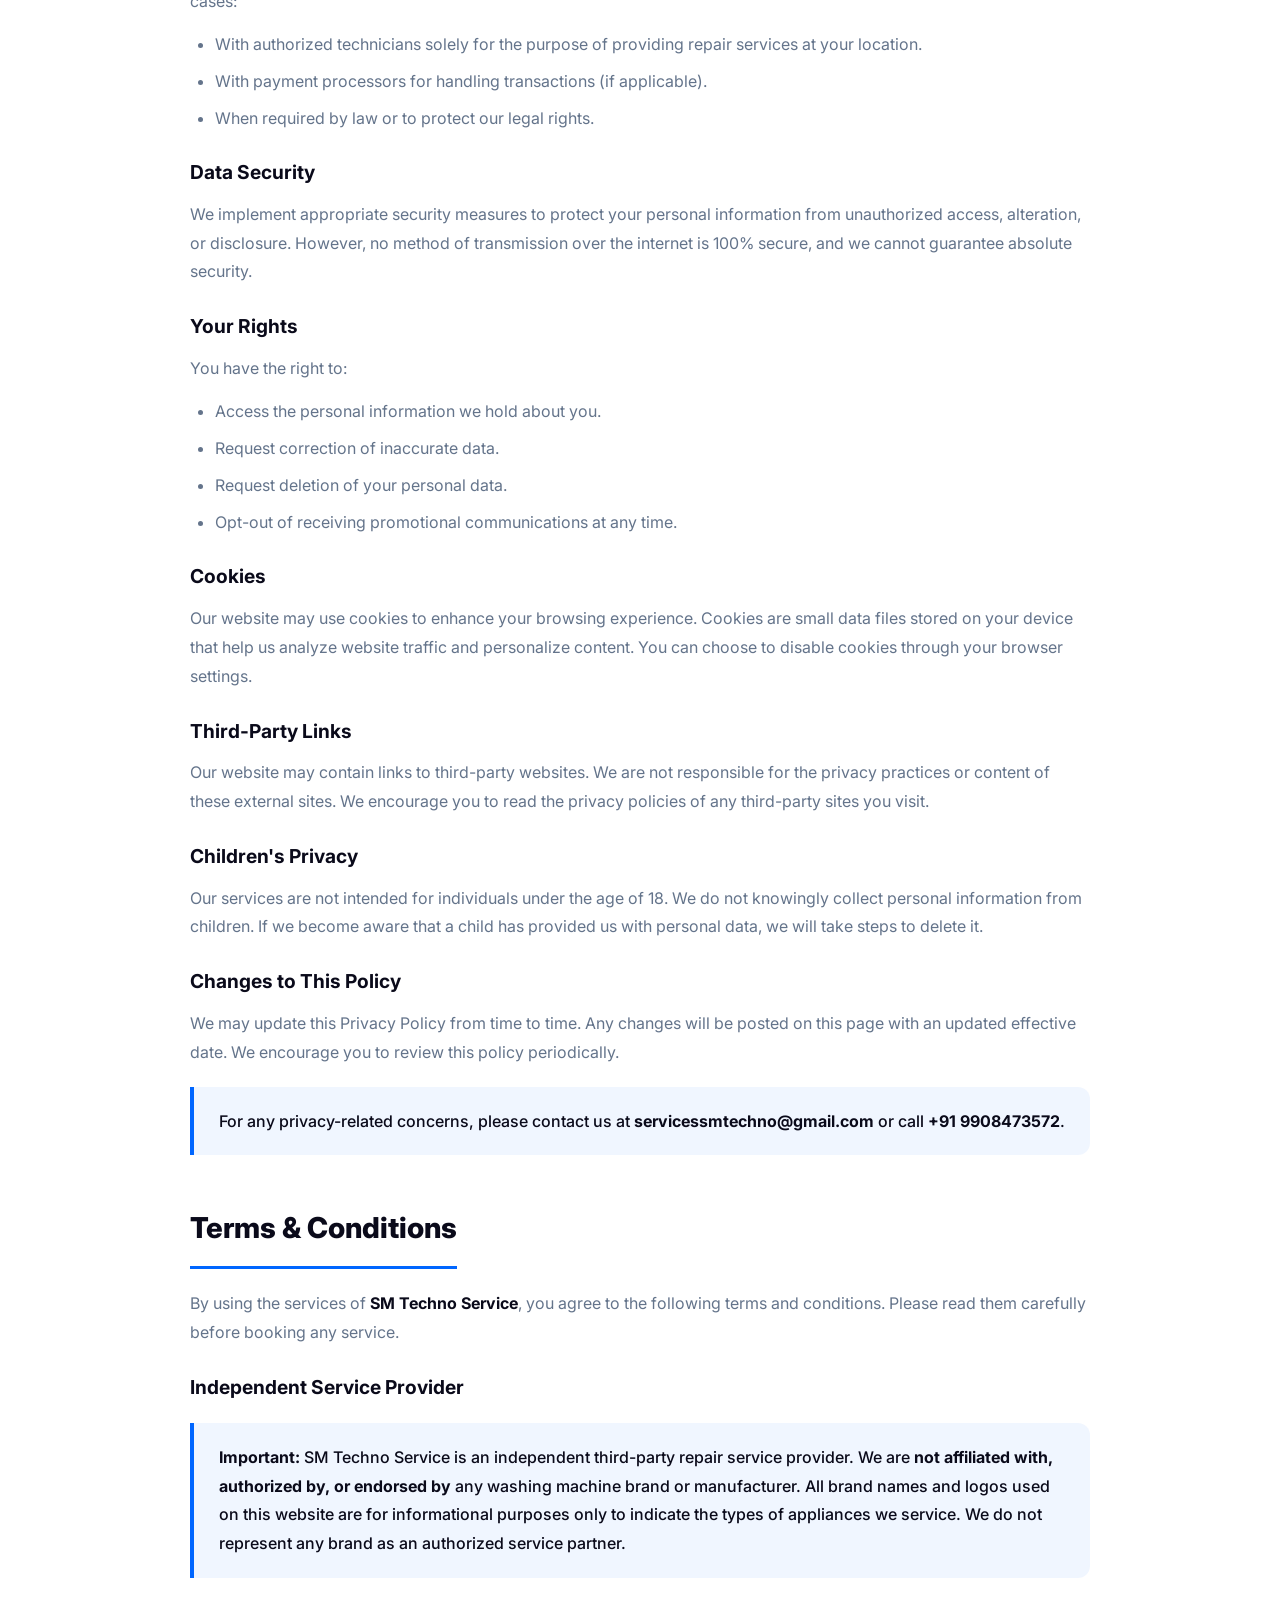
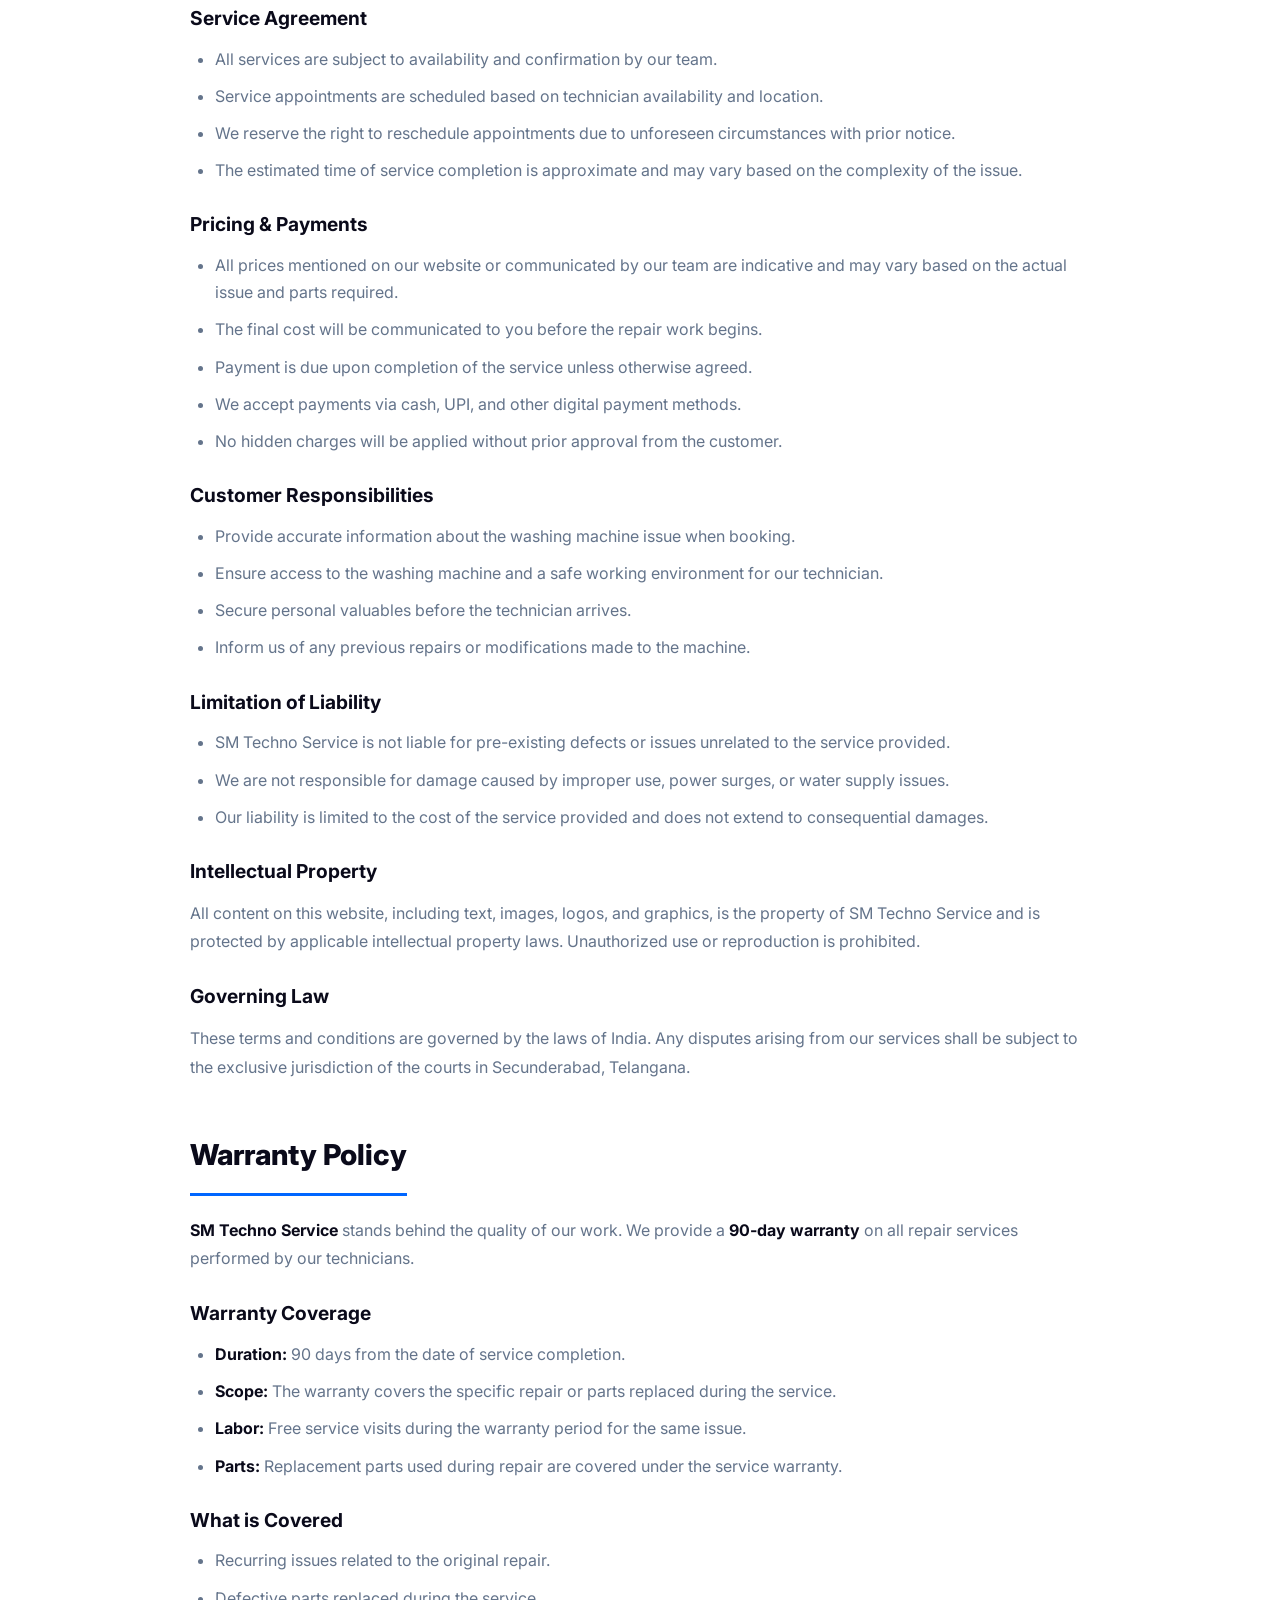
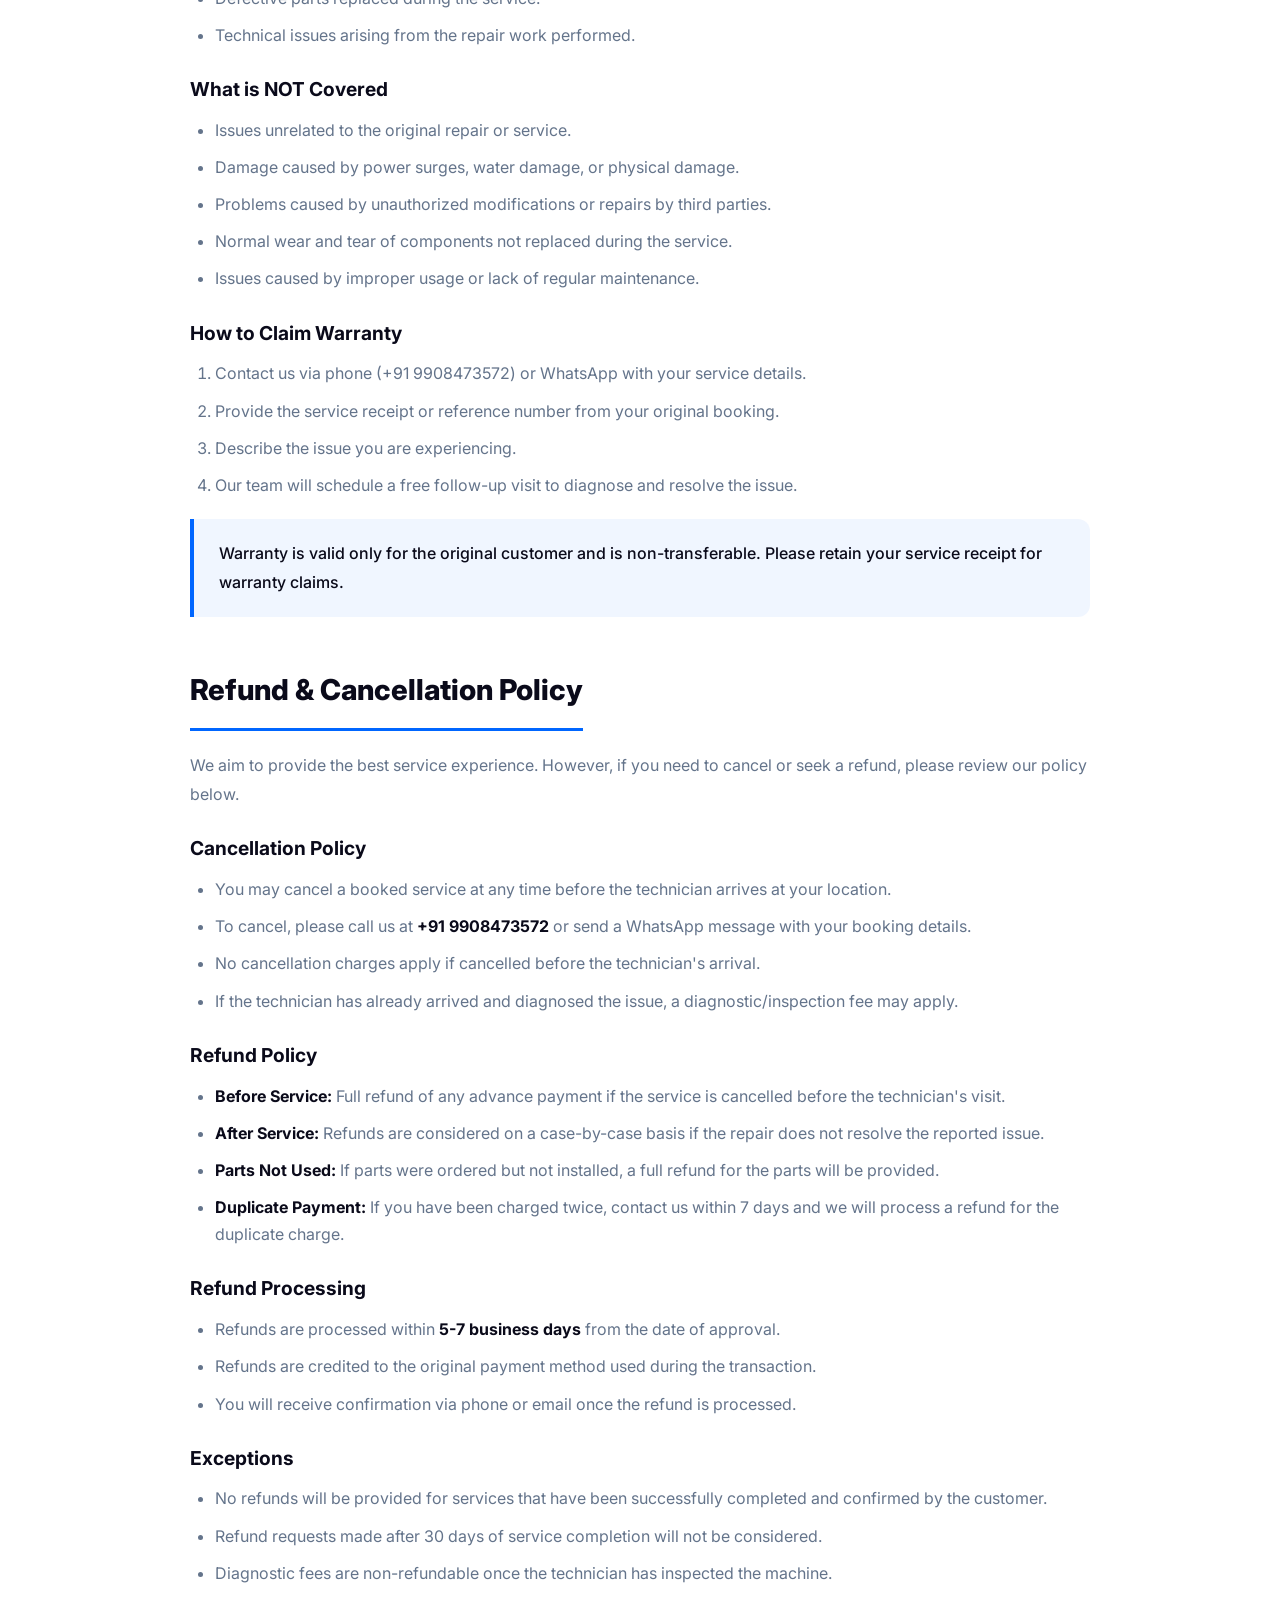
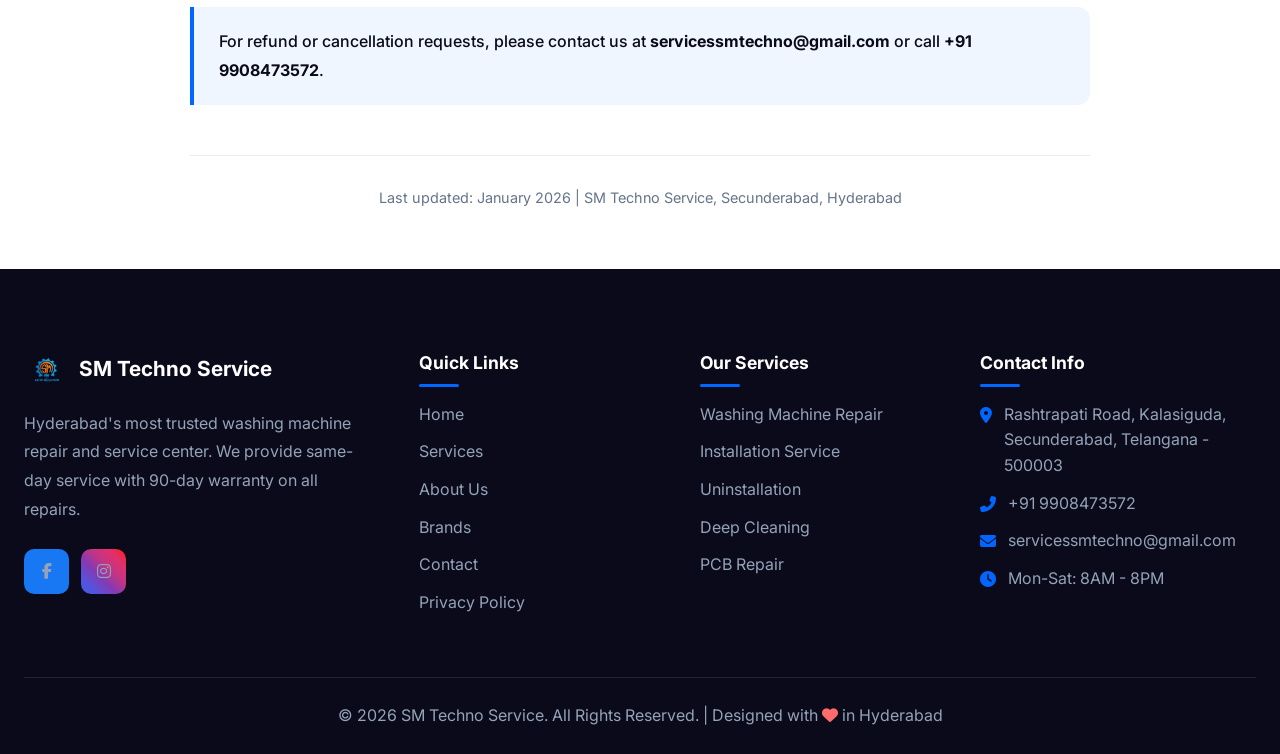
==== commit 0ebefe74: "fix: remove misleading claims and add disclaimers for Google Ads compliance" ====
--- a/policy.html
+++ b/policy.html
@@ -180,6 +180,10 @@
                 <div class="policy-section" id="terms-conditions">
                     <h2>Terms & Conditions</h2>
                     <p>By using the services of <strong>SM Techno Service</strong>, you agree to the following terms and conditions. Please read them carefully before booking any service.</p>
+                    <h3>Independent Service Provider</h3>
+                    <div class="policy-highlight">
+                        <p><strong>Important:</strong> SM Techno Service is an independent third-party repair service provider. We are <strong>not affiliated with, authorized by, or endorsed by</strong> any washing machine brand or manufacturer. All brand names and logos used on this website are for informational purposes only to indicate the types of appliances we service. We do not represent any brand as an authorized service partner.</p>
+                    </div>
                     <h3>Service Agreement</h3>
                     <ul>
                         <li>All services are subject to availability and confirmation by our team.</li>
--- a/styles.css
+++ b/styles.css
@@ -604,6 +604,13 @@
     margin: 0 auto;
 }
 
+.section-disclaimer {
+    font-size: 0.85rem;
+    color: var(--gray);
+    font-style: italic;
+    margin-top: 8px;
+}
+
 /* Services Section */
 .services {
     padding: 60px 0;
@@ -1631,6 +1638,74 @@
     z-index: 1000;
 }
 
+/* Disclaimer Section */
+.disclaimer-section {
+    padding: 30px 0;
+    background: #fff8e1;
+    border-top: 1px solid #ffe082;
+    border-bottom: 1px solid #ffe082;
+}
+
+.disclaimer-box {
+    display: flex;
+    align-items: flex-start;
+    gap: 12px;
+    padding: 20px 25px;
+    background: #fffde7;
+    border-radius: 12px;
+    border: 1px solid #fff176;
+}
+
+.disclaimer-box i {
+    color: #f9a825;
+    font-size: 1.2rem;
+    margin-top: 3px;
+    flex-shrink: 0;
+}
+
+.disclaimer-box p {
+    margin: 0;
+    font-size: 0.9rem;
+    color: #5d4037;
+    line-height: 1.7;
+}
+
+.disclaimer-box strong {
+    color: #3e2723;
+}
+
+.footer-bottom .footer-disclaimer {
+    font-size: 0.8rem;
+    color: var(--gray);
+    margin-top: 10px;
+    opacity: 0.8;
+}
+
+.footer-bottom .footer-business-info {
+    font-size: 0.85rem;
+    color: var(--gray-light);
+    margin-top: 8px;
+}
+
+.about-owner {
+    margin-top: 20px;
+    padding: 15px 20px;
+    background: var(--light);
+    border-radius: 12px;
+    border: 1px solid rgba(0,0,0,0.04);
+}
+
+.about-owner p {
+    margin: 0;
+    font-size: 0.95rem;
+    color: var(--dark);
+}
+
+.about-owner i {
+    color: var(--primary);
+    margin-right: 8px;
+}
+
 .back-to-top.visible {
     opacity: 1;
     visibility: visible;
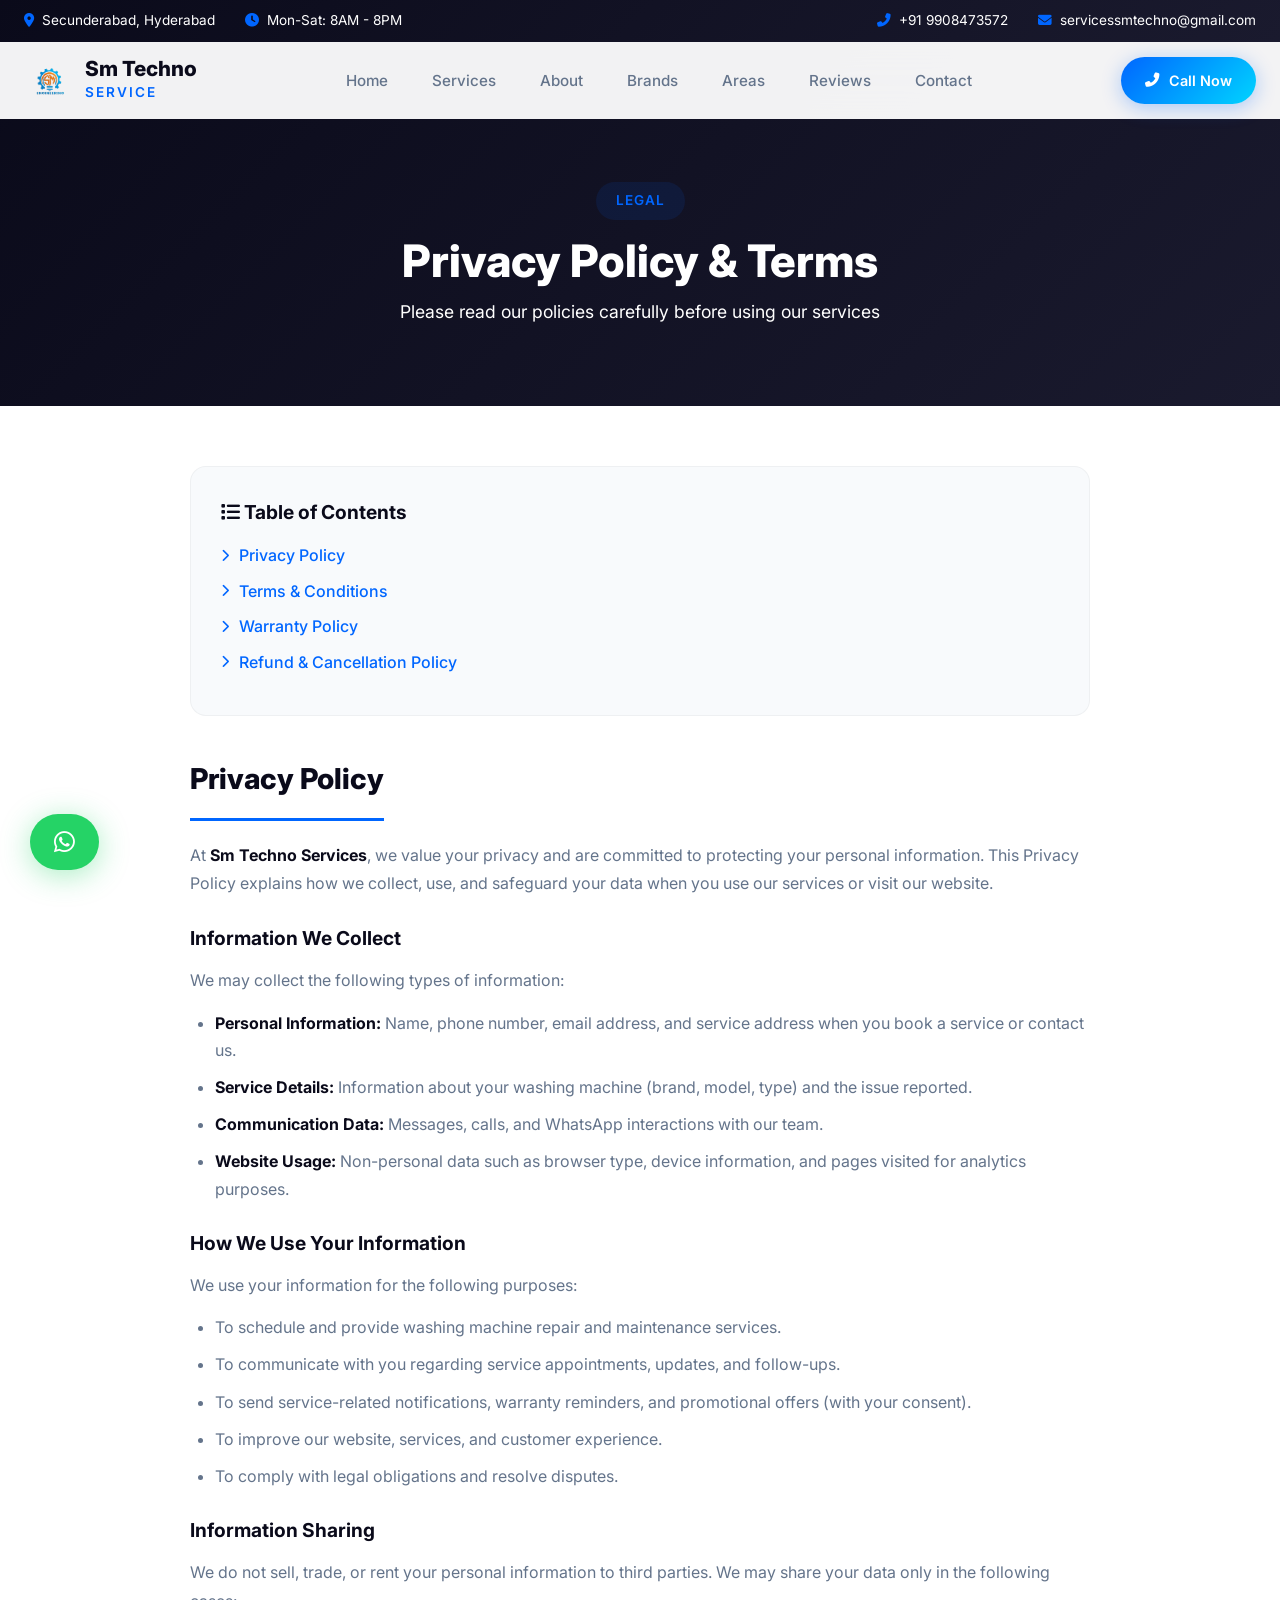
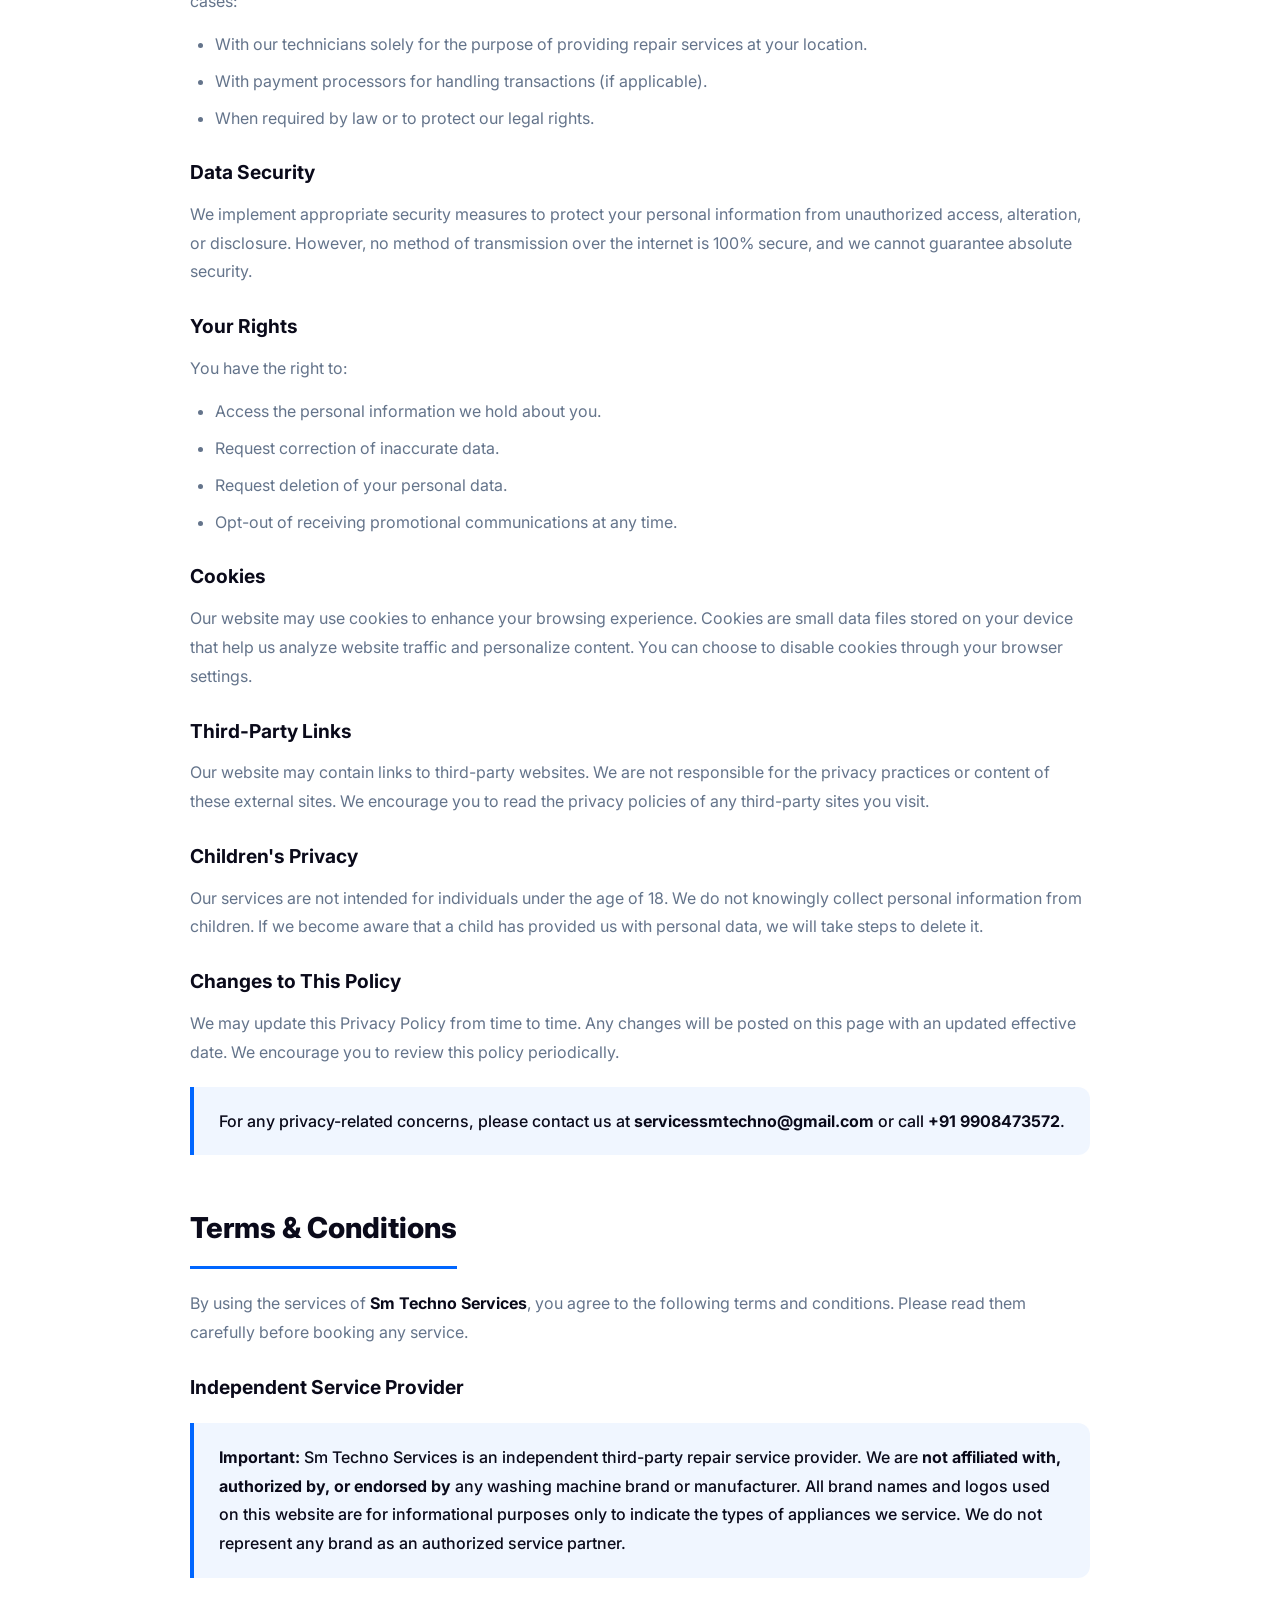
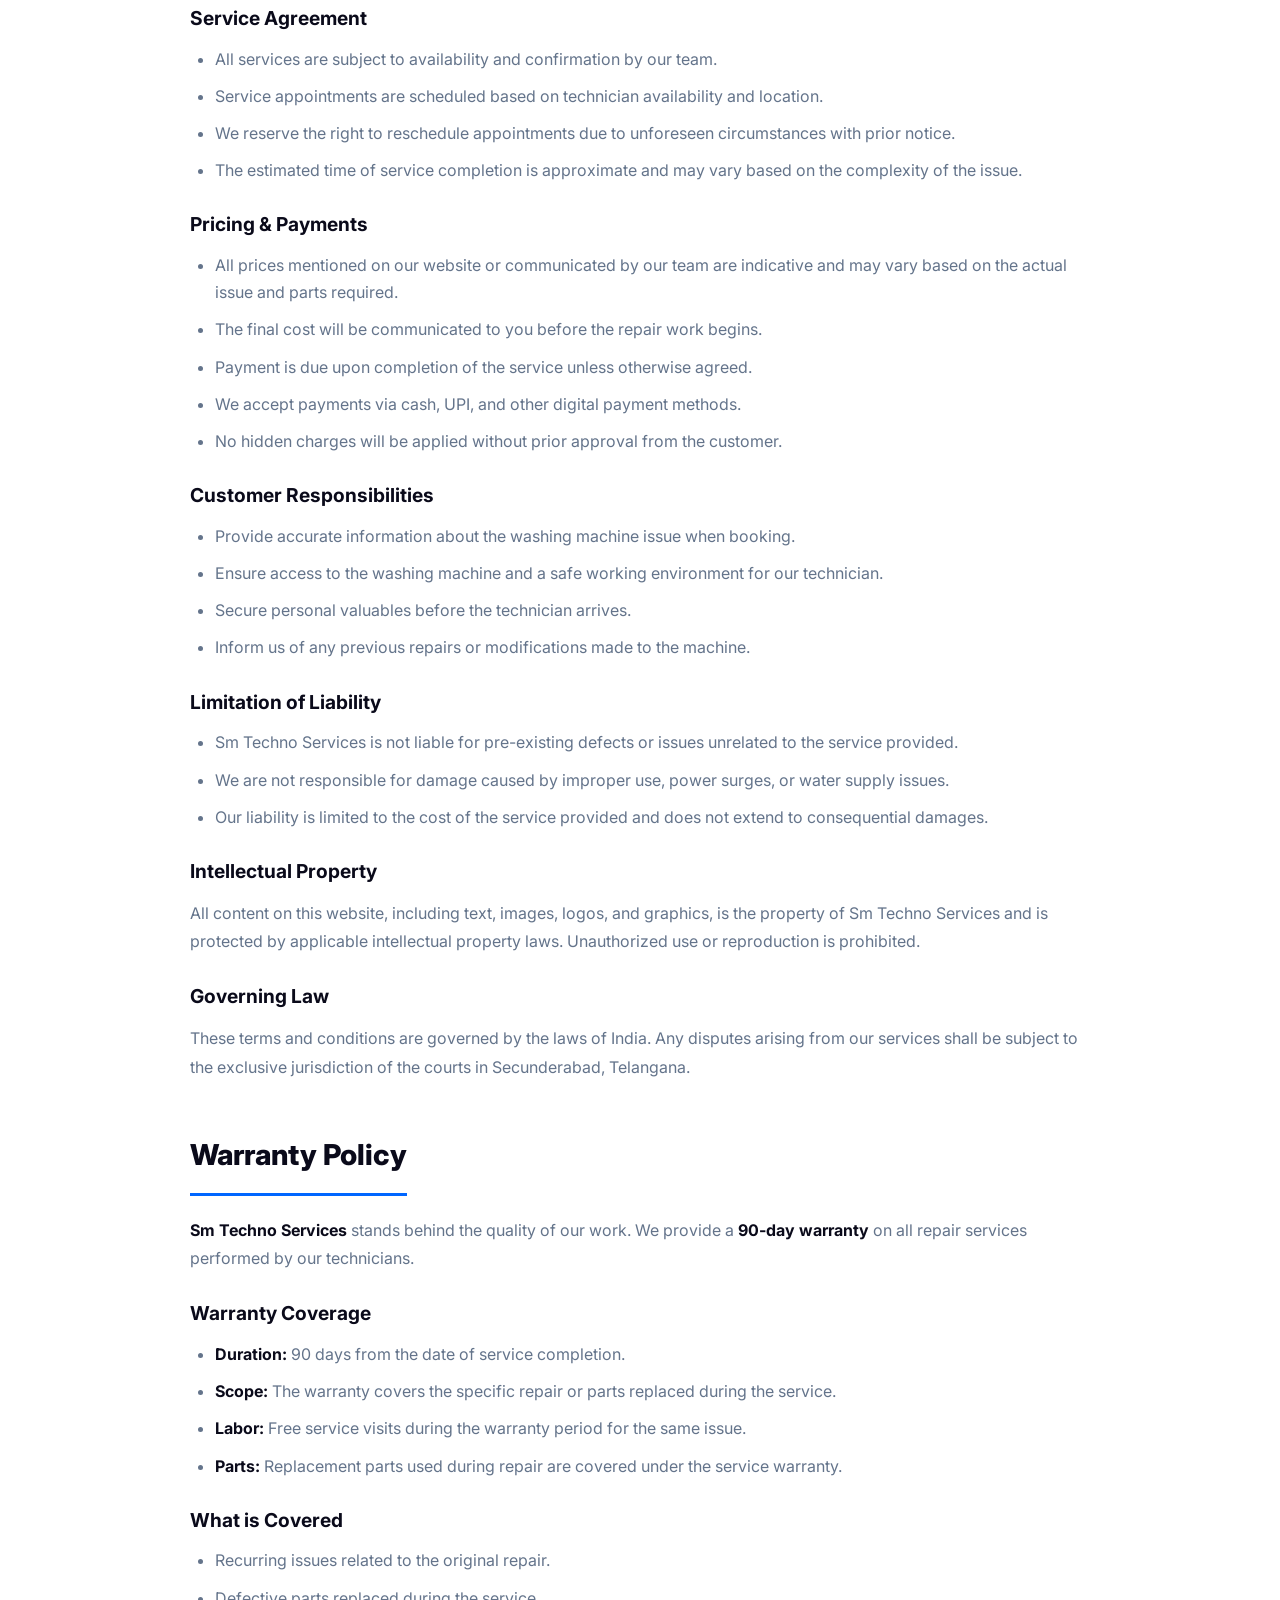
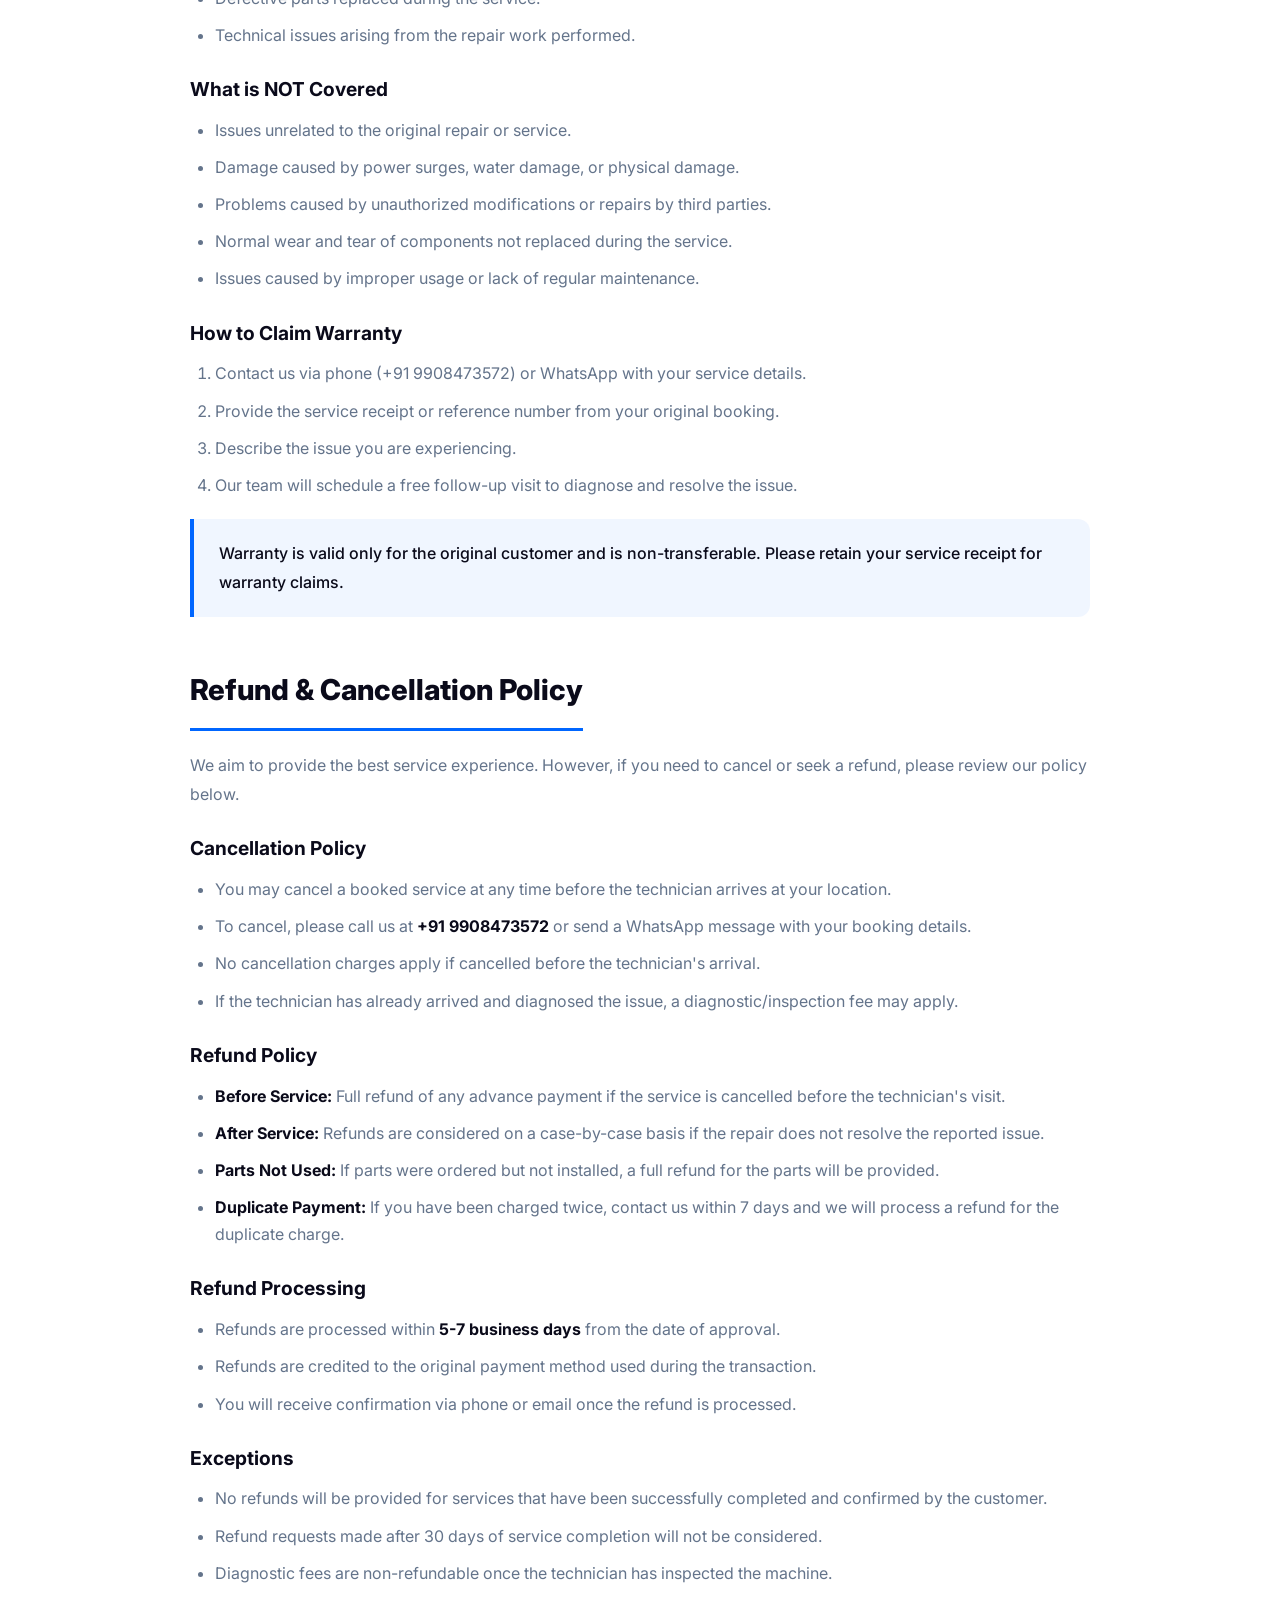
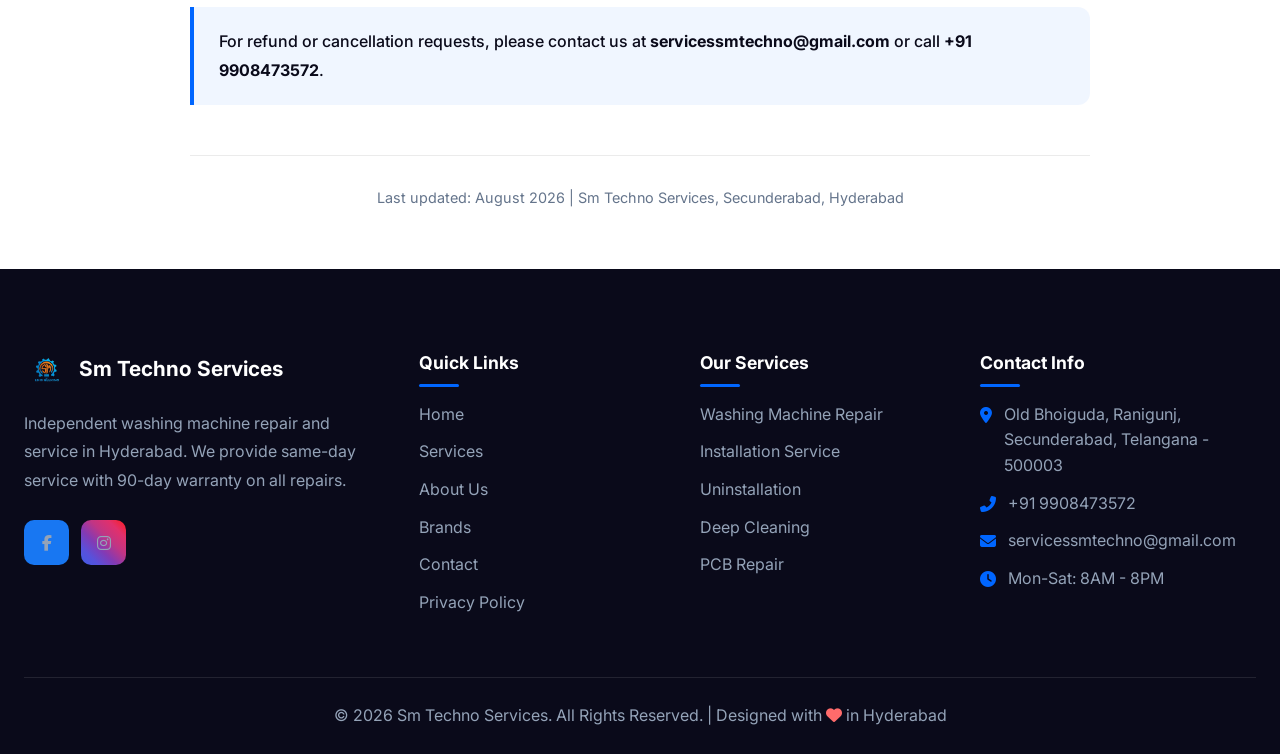
==== commit c71b2e28: "SEO optimization, NAP consistency, Google Ads compliance, accessibility fixes - Fix NAP to match GBP" ====
--- a/policy.html
+++ b/policy.html
@@ -3,26 +3,26 @@
 
 <head>
     <!-- Google tag (gtag.js) -->
-    <script async src="https://www.googletagmanager.com/gtag/js?id=AW-17245229179"></script>
+    <script async src="https://www.googletagmanager.com/gtag/js?id=AW-18404539531"></script>
     <script>
         window.dataLayer = window.dataLayer || [];
         function gtag(){dataLayer.push(arguments);}
         gtag('js', new Date());
-        gtag('config', 'AW-17245229179');
+        gtag('config', 'AW-18404539531');
     </script>
     <meta charset="UTF-8">
     <meta name="viewport" content="width=device-width, initial-scale=1.0">
-    <title>Privacy Policy & Terms - SM Techno Service</title>
-    <meta name="description" content="Read our privacy policy, terms and conditions, warranty policy, and refund/cancellation policy for SM Techno Service washing machine repair in Hyderabad.">
+    <title>Privacy Policy & Terms - Sm Techno Services</title>
+    <meta name="description" content="Read our privacy policy, terms and conditions, warranty policy, and refund/cancellation policy for Sm Techno Services washing machine repair in Hyderabad.">
     <meta name="robots" content="index, follow">
     <meta name="theme-color" content="#0066ff">
     <link rel="canonical" href="https://smtechnoservice.online/policy.html">
     <link rel="icon" type="image/png" href="logo.png">
     <meta property="og:type" content="website">
-    <meta property="og:title" content="Privacy Policy & Terms - SM Techno Service">
-    <meta property="og:description" content="Read our privacy policy, terms and conditions, warranty policy, and refund/cancellation policy for SM Techno Service.">
+    <meta property="og:title" content="Privacy Policy & Terms - Sm Techno Services">
+    <meta property="og:description" content="Read our privacy policy, terms and conditions, warranty policy, and refund/cancellation policy for Sm Techno Services.">
     <meta property="og:url" content="https://smtechnoservice.online/policy.html">
-    <meta property="og:site_name" content="SM Techno Service">
+    <meta property="og:site_name" content="Sm Techno Services">
     <meta property="og:image" content="https://smtechnoservice.online/logo.png">
     <meta property="og:locale" content="en_IN">
     <link rel="stylesheet" href="styles.css">
@@ -64,7 +64,7 @@
             </div>
             <div class="top-bar-right">
                 <span><i class="fas fa-phone-alt"></i> <a href="tel:+919908473572">+91 9908473572</a></span>
-                <span><i class="fas fa-envelope"></i> servicessmtechno@gmail.com</span>
+                <span><i class="fas fa-envelope"></i> <a href="mailto:servicessmtechno@gmail.com">servicessmtechno@gmail.com</a></span>
             </div>
         </div>
     </div>
@@ -72,9 +72,9 @@
     <header class="header">
         <div class="container">
             <div class="logo">
-                <img src="logo.png" alt="SM Techno Service">
+                <img src="logo.png" alt="Sm Techno Services">
                 <div class="logo-text">
-                    <span class="logo-name">SM Techno</span>
+                    <span class="logo-name">Sm Techno</span>
                     <span class="logo-tagline">Service</span>
                 </div>
             </div>
@@ -129,7 +129,7 @@
 
                 <div class="policy-section" id="privacy-policy">
                     <h2>Privacy Policy</h2>
-                    <p>At <strong>SM Techno Service</strong>, we value your privacy and are committed to protecting your personal information. This Privacy Policy explains how we collect, use, and safeguard your data when you use our services or visit our website.</p>
+                    <p>At <strong>Sm Techno Services</strong>, we value your privacy and are committed to protecting your personal information. This Privacy Policy explains how we collect, use, and safeguard your data when you use our services or visit our website.</p>
                     <h3>Information We Collect</h3>
                     <p>We may collect the following types of information:</p>
                     <ul>
@@ -150,7 +150,7 @@
                     <h3>Information Sharing</h3>
                     <p>We do not sell, trade, or rent your personal information to third parties. We may share your data only in the following cases:</p>
                     <ul>
-                        <li>With authorized technicians solely for the purpose of providing repair services at your location.</li>
+                        <li>With our technicians solely for the purpose of providing repair services at your location.</li>
                         <li>With payment processors for handling transactions (if applicable).</li>
                         <li>When required by law or to protect our legal rights.</li>
                     </ul>
@@ -179,10 +179,10 @@
 
                 <div class="policy-section" id="terms-conditions">
                     <h2>Terms & Conditions</h2>
-                    <p>By using the services of <strong>SM Techno Service</strong>, you agree to the following terms and conditions. Please read them carefully before booking any service.</p>
+                    <p>By using the services of <strong>Sm Techno Services</strong>, you agree to the following terms and conditions. Please read them carefully before booking any service.</p>
                     <h3>Independent Service Provider</h3>
                     <div class="policy-highlight">
-                        <p><strong>Important:</strong> SM Techno Service is an independent third-party repair service provider. We are <strong>not affiliated with, authorized by, or endorsed by</strong> any washing machine brand or manufacturer. All brand names and logos used on this website are for informational purposes only to indicate the types of appliances we service. We do not represent any brand as an authorized service partner.</p>
+                        <p><strong>Important:</strong> Sm Techno Services is an independent third-party repair service provider. We are <strong>not affiliated with, authorized by, or endorsed by</strong> any washing machine brand or manufacturer. All brand names and logos used on this website are for informational purposes only to indicate the types of appliances we service. We do not represent any brand as an authorized service partner.</p>
                     </div>
                     <h3>Service Agreement</h3>
                     <ul>
@@ -208,19 +208,19 @@
                     </ul>
                     <h3>Limitation of Liability</h3>
                     <ul>
-                        <li>SM Techno Service is not liable for pre-existing defects or issues unrelated to the service provided.</li>
+                        <li>Sm Techno Services is not liable for pre-existing defects or issues unrelated to the service provided.</li>
                         <li>We are not responsible for damage caused by improper use, power surges, or water supply issues.</li>
                         <li>Our liability is limited to the cost of the service provided and does not extend to consequential damages.</li>
                     </ul>
                     <h3>Intellectual Property</h3>
-                    <p>All content on this website, including text, images, logos, and graphics, is the property of SM Techno Service and is protected by applicable intellectual property laws. Unauthorized use or reproduction is prohibited.</p>
+                    <p>All content on this website, including text, images, logos, and graphics, is the property of Sm Techno Services and is protected by applicable intellectual property laws. Unauthorized use or reproduction is prohibited.</p>
                     <h3>Governing Law</h3>
                     <p>These terms and conditions are governed by the laws of India. Any disputes arising from our services shall be subject to the exclusive jurisdiction of the courts in Secunderabad, Telangana.</p>
                 </div>
 
                 <div class="policy-section" id="warranty-policy">
                     <h2>Warranty Policy</h2>
-                    <p><strong>SM Techno Service</strong> stands behind the quality of our work. We provide a <strong>90-day warranty</strong> on all repair services performed by our technicians.</p>
+                    <p><strong>Sm Techno Services</strong> stands behind the quality of our work. We provide a <strong>90-day warranty</strong> on all repair services performed by our technicians.</p>
                     <h3>Warranty Coverage</h3>
                     <ul>
                         <li><strong>Duration:</strong> 90 days from the date of service completion.</li>
@@ -289,7 +289,7 @@
                 </div>
 
                 <div class="policy-updated">
-                    <p>Last updated: January 2026 | SM Techno Service, Secunderabad, Hyderabad</p>
+                    <p>Last updated: August 2026 | Sm Techno Services, Secunderabad, Hyderabad</p>
                 </div>
 
             </div>
@@ -301,10 +301,10 @@
             <div class="footer-grid">
                 <div class="footer-col footer-about">
                     <div class="footer-logo">
-                        <img src="logo.png" alt="SM Techno Service" loading="lazy">
-                        <span>SM Techno Service</span>
-                    </div>
-                    <p>Hyderabad's most trusted washing machine repair and service center. We provide same-day service with 90-day warranty on all repairs.</p>
+                        <img src="logo.png" alt="Sm Techno Services" loading="lazy">
+                        <span>Sm Techno Services</span>
+                    </div>
+                    <p>Independent washing machine repair and service in Hyderabad. We provide same-day service with 90-day warranty on all repairs.</p>
                     <div class="footer-social">
                         <a href="https://www.facebook.com/profile.php?id=61593124959179" target="_blank" rel="noopener" aria-label="Facebook" class="facebook"><i class="fab fa-facebook-f"></i></a>
                         <a href="https://www.instagram.com/smtechnoservices/" target="_blank" rel="noopener" aria-label="Instagram" class="instagram"><i class="fab fa-instagram"></i></a>
@@ -334,21 +334,21 @@
                 <div class="footer-col">
                     <h4>Contact Info</h4>
                     <ul class="contact-list">
-                        <li><i class="fas fa-map-marker-alt"></i> Rashtrapati Road, Kalasiguda, Secunderabad, Telangana - 500003</li>
+                        <li><i class="fas fa-map-marker-alt"></i> Old Bhoiguda, Ranigunj, Secunderabad, Telangana - 500003</li>
                         <li><i class="fas fa-phone-alt"></i> <a href="tel:+919908473572">+91 9908473572</a></li>
-                        <li><i class="fas fa-envelope"></i> servicessmtechno@gmail.com</li>
+                        <li><i class="fas fa-envelope"></i> <a href="mailto:servicessmtechno@gmail.com">servicessmtechno@gmail.com</a></li>
                         <li><i class="fas fa-clock"></i> Mon-Sat: 8AM - 8PM</li>
                     </ul>
                 </div>
             </div>
             <div class="footer-bottom">
-                <p>&copy; 2026 SM Techno Service. All Rights Reserved. | Designed with <i class="fas fa-heart"></i> in Hyderabad</p>
+                <p>&copy; 2026 Sm Techno Services. All Rights Reserved. | Designed with <i class="fas fa-heart"></i> in Hyderabad</p>
             </div>
         </div>
     </footer>
 
     <a href="tel:+919908473572" class="call-float"><i class="fas fa-phone-alt"></i></a>
-    <a href="https://wa.me/919908473572" class="whatsapp-float" target="_blank"><i class="fab fa-whatsapp"></i><span class="whatsapp-text">Chat with us</span></a>
+    <a href="https://wa.me/919908473572" class="whatsapp-float" target="_blank" rel="noopener noreferrer"><i class="fab fa-whatsapp"></i><span class="whatsapp-text">Chat with us</span></a>
 
     <script>
         window.addEventListener('load', () => { const p = document.querySelector('.preloader'); if(p){p.classList.add('hidden'); setTimeout(()=>{p.style.display='none';},500);} });
--- a/styles.css
+++ b/styles.css
@@ -45,6 +45,26 @@
     padding: 0 24px;
 }
 
+/* Skip to Content */
+.skip-to-content {
+    position: fixed;
+    top: -100%;
+    left: 50%;
+    transform: translateX(-50%);
+    background: var(--primary);
+    color: var(--white);
+    padding: 12px 24px;
+    border-radius: 0 0 8px 8px;
+    font-weight: 600;
+    z-index: 10000;
+    text-decoration: none;
+    transition: top 0.3s ease;
+}
+
+.skip-to-content:focus {
+    top: 0;
+}
+
 /* Preloader */
 .preloader {
     position: fixed;
@@ -1687,25 +1707,6 @@
     margin-top: 8px;
 }
 
-.about-owner {
-    margin-top: 20px;
-    padding: 15px 20px;
-    background: var(--light);
-    border-radius: 12px;
-    border: 1px solid rgba(0,0,0,0.04);
-}
-
-.about-owner p {
-    margin: 0;
-    font-size: 0.95rem;
-    color: var(--dark);
-}
-
-.about-owner i {
-    color: var(--primary);
-    margin-right: 8px;
-}
-
 .back-to-top.visible {
     opacity: 1;
     visibility: visible;
@@ -2029,7 +2030,265 @@
         padding: 30px 20px;
     }
     
+    .faq-question {
+        font-size: 0.95rem;
+        padding: 16px 18px;
+    }
+    
+    .faq-answer p {
+        padding: 0 18px 16px;
+        font-size: 0.9rem;
+    }
+    
     .footer-bottom {
         font-size: 0.85rem;
     }
 }
+
+/* FAQ Section */
+.faq-section {
+    padding: 100px 0;
+    background: var(--light);
+}
+
+.faq-container {
+    max-width: 800px;
+    margin: 0 auto;
+}
+
+.faq-item {
+    background: var(--white);
+    border-radius: 12px;
+    margin-bottom: 12px;
+    border: 1px solid rgba(0, 0, 0, 0.06);
+    overflow: hidden;
+    transition: box-shadow 0.3s ease;
+}
+
+.faq-item:hover {
+    box-shadow: 0 4px 20px rgba(0, 0, 0, 0.08);
+}
+
+.faq-question {
+    width: 100%;
+    display: flex;
+    justify-content: space-between;
+    align-items: center;
+    padding: 20px 24px;
+    background: none;
+    border: none;
+    cursor: pointer;
+    text-align: left;
+    font-family: 'Poppins', sans-serif;
+    font-size: 1rem;
+    font-weight: 600;
+    color: var(--dark);
+    transition: color 0.3s ease;
+}
+
+.faq-question:hover {
+    color: var(--primary);
+}
+
+.faq-question i {
+    font-size: 0.8rem;
+    color: var(--primary);
+    transition: transform 0.3s ease;
+    flex-shrink: 0;
+    margin-left: 15px;
+}
+
+.faq-item.active .faq-question i {
+    transform: rotate(180deg);
+}
+
+.faq-answer {
+    max-height: 0;
+    overflow: hidden;
+    transition: max-height 0.3s ease, padding 0.3s ease;
+}
+
+.faq-item.active .faq-answer {
+    max-height: 300px;
+}
+
+.faq-answer p {
+    padding: 0 24px 20px;
+    color: var(--gray);
+    line-height: 1.8;
+    font-size: 0.95rem;
+    margin: 0;
+}
+
+.faq-answer a {
+    color: var(--primary);
+    text-decoration: none;
+    font-weight: 600;
+}
+
+.faq-answer a:hover {
+    text-decoration: underline;
+}
+
+/* Common Problems Section */
+.common-problems {
+    padding: 100px 0;
+    background: var(--white);
+}
+
+.problems-grid {
+    display: grid;
+    grid-template-columns: repeat(3, 1fr);
+    gap: 24px;
+}
+
+.problem-card {
+    background: var(--light);
+    border-radius: 16px;
+    padding: 30px;
+    text-align: center;
+    transition: all 0.3s ease;
+    border: 1px solid rgba(0, 0, 0, 0.04);
+}
+
+.problem-card:hover {
+    transform: translateY(-5px);
+    box-shadow: 0 10px 30px rgba(0, 0, 0, 0.1);
+}
+
+.problem-icon {
+    width: 60px;
+    height: 60px;
+    background: rgba(0, 102, 255, 0.1);
+    border-radius: 12px;
+    display: flex;
+    align-items: center;
+    justify-content: center;
+    margin: 0 auto 20px;
+    font-size: 1.5rem;
+    color: var(--primary);
+}
+
+.problem-card h3 {
+    font-size: 1.1rem;
+    font-weight: 700;
+    color: var(--dark);
+    margin-bottom: 12px;
+}
+
+.problem-card p {
+    color: var(--gray);
+    font-size: 0.95rem;
+    line-height: 1.7;
+}
+
+/* Brand Services Section */
+.brand-services {
+    padding: 100px 0;
+    background: var(--light);
+}
+
+.brand-services-grid {
+    display: grid;
+    grid-template-columns: repeat(2, 1fr);
+    gap: 24px;
+}
+
+.brand-service-card {
+    background: var(--white);
+    border-radius: 12px;
+    padding: 24px;
+    border: 1px solid rgba(0, 0, 0, 0.06);
+    transition: all 0.3s ease;
+}
+
+.brand-service-card:hover {
+    box-shadow: 0 5px 20px rgba(0, 0, 0, 0.08);
+}
+
+.brand-service-card h3 {
+    font-size: 1.1rem;
+    font-weight: 700;
+    color: var(--dark);
+    margin-bottom: 12px;
+    display: flex;
+    align-items: center;
+    gap: 10px;
+}
+
+.brand-service-card h3 i {
+    color: var(--primary);
+    font-size: 1rem;
+}
+
+.brand-service-card p {
+    color: var(--gray);
+    font-size: 0.95rem;
+    line-height: 1.7;
+}
+
+/* Home Service Section */
+.home-service-section {
+    padding: 100px 0;
+    background: var(--white);
+}
+
+.home-service-content {
+    max-width: 900px;
+    margin: 0 auto;
+}
+
+.home-service-text p {
+    color: var(--gray);
+    font-size: 1rem;
+    line-height: 1.8;
+    margin-bottom: 20px;
+}
+
+.home-service-features {
+    display: grid;
+    grid-template-columns: repeat(2, 1fr);
+    gap: 16px;
+    margin: 30px 0;
+}
+
+.hs-feature {
+    display: flex;
+    align-items: center;
+    gap: 12px;
+    font-weight: 600;
+    color: var(--dark);
+}
+
+.hs-feature i {
+    width: 40px;
+    height: 40px;
+    background: rgba(0, 102, 255, 0.1);
+    border-radius: 8px;
+    display: flex;
+    align-items: center;
+    justify-content: center;
+    color: var(--primary);
+    font-size: 1rem;
+}
+
+/* Responsive */
+@media (max-width: 992px) {
+    .problems-grid {
+        grid-template-columns: repeat(2, 1fr);
+    }
+    
+    .brand-services-grid {
+        grid-template-columns: 1fr;
+    }
+}
+
+@media (max-width: 768px) {
+    .problems-grid {
+        grid-template-columns: 1fr;
+    }
+    
+    .home-service-features {
+        grid-template-columns: 1fr;
+    }
+}
